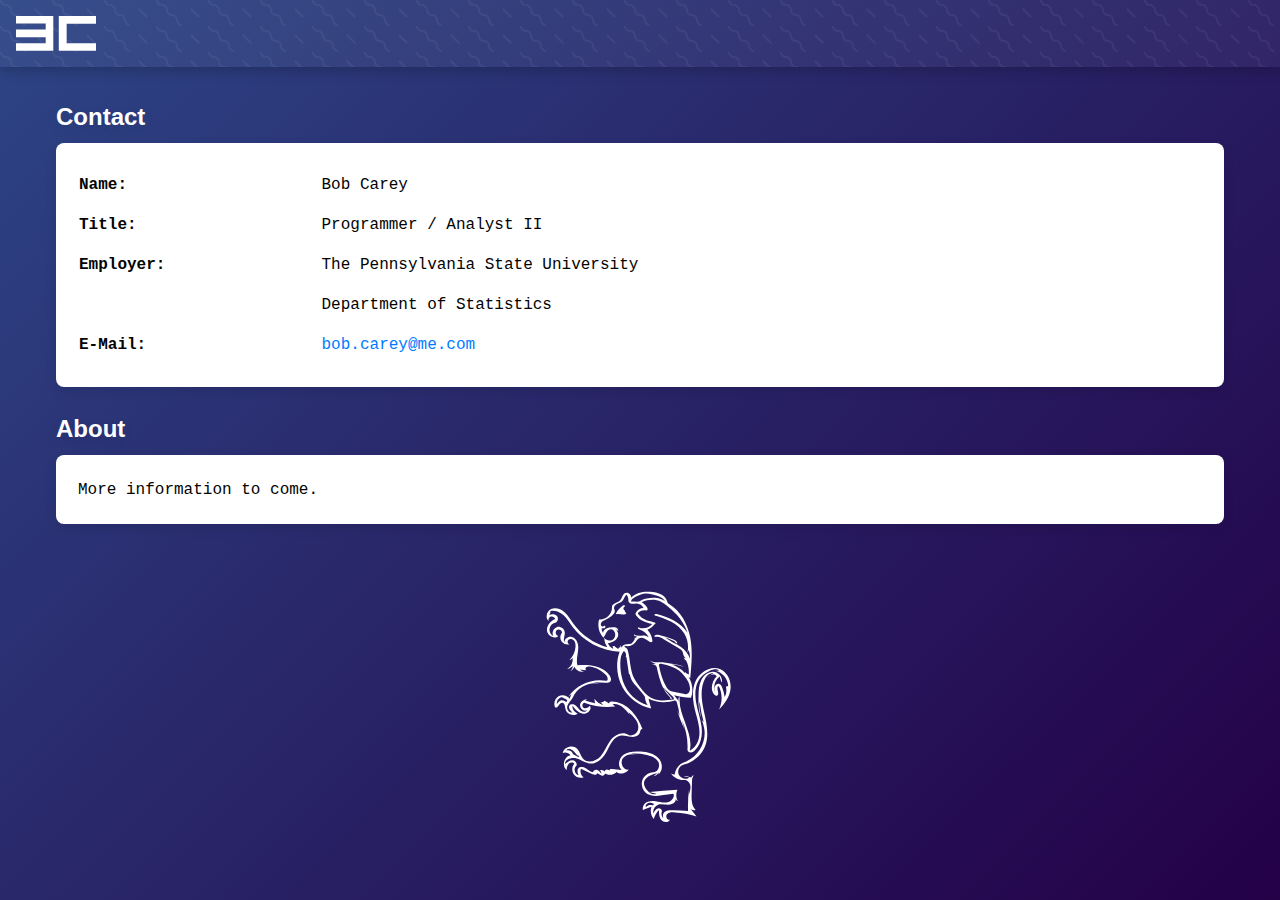
==== index.html @ bd851bdd "Crest placeholder" ====
<!DOCTYPE html>
<html lang="en">

<head>
    <meta charset="UTF-8">
    <meta name="viewport" content="width=device-width, initial-scale=1.0">
    <meta http-equiv="X-UA-Compatible" content="ie=edge">
    <title>Bob Carey</title>

    <link rel="apple-touch-icon" sizes="180x180" href="/apple-touch-icon.png">
    <link rel="icon" type="image/png" sizes="32x32" href="/favicon-32x32.png">
    <link rel="icon" type="image/png" sizes="16x16" href="/favicon-16x16.png">
    <link rel="manifest" href="/site.webmanifest">
    <link rel="mask-icon" href="/safari-pinned-tab.svg" color="#240047">
    <meta name="msapplication-TileColor" content="#240047">
    <meta name="theme-color" content="#ffffff">

    <meta property="og:image" content="/og-image.jpg">
    <meta property="og:image:width" content="279">
    <meta property="og:image:height" content="279">
    <meta property="og:title" content="Bob Carey | Personal Site">
    <meta property="og:description" content="Programmer / Analyst at The Pennsylvania State University, University Park, PA">
    <meta property="og:url" content="https://bobcarey.me">

    <link rel="stylesheet" href="reboot.css">
    <link rel="stylesheet" href="style.css">
</head>
<style>

</style>
<body>
    <header>
        <nav class="navbar-top" role="navigation">
            <svg id="logo" class="personal-mark" xmlns="http://www.w3.org/2000/svg" xmlns:xlink="http://www.w3.org/1999/xlink" viewBox="0 0 220.3 96">
                <title>Bob Carey | Home</title>
                <path fill="#fff" d="M102.7,96H0V75.1h81.8V58.6H0V37.4h81.8V20.9H0V0h102.7V96z" />
                <path fill="#fff" d="M117.8,0.1h102.5V21h-80.8v54h80.8v20.9H117.8V0.1z" />
                <a xlink:href="https://bobcarey.me" target="_blank" tabindex="0">
                    <path fill="transparent" d="M0 0h220v96H0z"></path>
                </a>
            </svg>
        </nav>
    </header>
    <div class="container">
        <main class="content">
            <h2 class="font-white text-shadow">Contact</h2>
            <div class="card">
                <div class="card-body">
                    <table class="monospaced w-100">
                        <tbody>
                            <tr>
                                <th scope="row" align="right">Name:</th>
                                <td>Bob Carey</td>
                            </tr>
                            <tr>
                                <th scope="row" align="right">Title:</th>
                                <td>
                                    Programmer / Analyst II
                                </td>
                            </tr>
                            <tr>
                                <th scope="row" align="right">Employer:</th>
                                <td>
                                    The Pennsylvania State University
                                </td>
                            </tr>
                            <tr>
                                <td>&nbsp;</td>
                                <td>Department of Statistics</td>
                            </tr>
                            <tr>
                                <th scope="row" align="right">E-Mail:</th>
                                <td>
                                    <a href="mailto:bob.carey@me.com">bob.carey@me.com</a>
                                </td>
                            </tr>
                        </tbody>
                    </table>
                </div>
            </div>
            <br />
            <h2 class="font-white text-shadow">About</h2>
            <div class="card">
                <div class="card-body">
                    <span class="monospaced">More information to come.</span>
                </div>
            </div>
        </main>
        <div class="crest" style="max-width: 250px; margin-top: 3rem; margin-left: auto; margin-right: auto;">
            <?xml version="1.0" encoding="utf-8"?>
            <!-- Generator: Adobe Illustrator 22.1.0, SVG Export Plug-In . SVG Version: 6.00 Build 0)  -->
            <svg version="1.1" id="Contours" xmlns="http://www.w3.org/2000/svg" xmlns:xlink="http://www.w3.org/1999/xlink" x="0px" y="0px"
                viewBox="0 0 950.9 950.9" style="enable-background:new 0 0 950.9 950.9;" xml:space="preserve">
                <path fill="#ffffff" d="M414,143.2c1.1,1.1,2.5,2,3.3,3.3c1.5,2.6,0.9,7.1,3.8,7.4c1.7,0.2,2.5,2.6,1.8,4.2c-0.8,1.6-2.5,2.4-4.2,2.9
                	c-10.3,3.1-21.5-2.9-31.9-0.4c-1.2,0.3-2.4-1-2.5-2.3s0.6-2.5,1.2-3.6c6-9.8,14-18.3,22.8-25.6c1.3-1.1,2.7-2.2,4.4-2.7
                	c1.7-0.5,3.7-0.2,4.8,1.1c1.1,1.3,0.8,3.8-0.8,4.4C412.4,133.5,410.9,139.8,414,143.2z" />
                <path fill="#ffffff" d="M640.6,775.6c10.2-0.6,20.6,1.7,29.6,6.5c2.2-3.9,5.5-7.3,9.4-9.5c-2,5.1-3.9,10.1-5.9,15.2c-0.6,18.6-1.3,37.2-1.9,55.7
                	c-0.7,21.8-0.4,46.3,15.2,61.4c-6.7,2.5-14.7,0.8-19.8-4.2c7.8,9.7,15.6,19.5,23.3,29.2c-25.9-10.2-54.1-12.9-81.9-15.5
                	c-10.8-1-23.4-1.4-30.6,6.8s1.7,25.4,11.1,19.9c-4,12.7-24,12.5-32.6,2.4s-9-24.6-8.9-37.9c-9.5,9.4-16.3,21.4-19.5,34.3
                	c-11.3-12.3-14.9-31.1-8.8-46.6c-11,3.9-21.9,7.7-32.9,11.6c-1.5-7.9,0.8-16.4,6.1-22.4c9.9-11.5,27.3-12.5,42.3-10.2s30.2,7,45,3.8
                	s28.5-18.6,22.9-32.7c-14.8,2-29.6,4-44.5,6c-16.8,2.3-34.7,4.4-50.2-2.8c-18.3-8.5-29.2-30.5-24.8-50.2s23.5-35.1,43.7-35.1
                	c17.4,0,26.2-24.1,18-39.4c-8.3-15.3-26.2-22.4-43.1-26.3c-19.8-4.5-40.2-6.2-60.5-5c7.8,1.7,15.7,3.4,23.5,5.1
                	c-19.5-6-43.9-2.9-55.2,14.1s3.1,46.3,22.9,41.7c-9,15.1-32,19.6-46,8.9c-11.8,13.1-34.4,14.4-47.7,2.8c7.5,0.8,0.4,13.5-6.9,11.7
                	s-12.6-9.1-20.1-9.7c1.3,7.1-10.3,7.4-16.8,4.3c-14.7-7.1-29.5-14.2-44.2-21.4c-4.4,11.5,0.1,25.7,10.4,32.5
                	c-13.3,5.1-29.7,0-37.9-11.6c-8.1-11.7-7.2-28.9,2.2-39.5c-4.4-7.2-16.2-5.7-21.8,0.7s-6.6,15.4-7.3,23.8
                	c-19.5-15.4-9.8-53.1,14.6-57.2c-6.2-9.2-19.4-13.1-29.6-8.5c5-22.7,38.7-32.4,55-15.8c11,11.2,12.9,29.3,24.4,40.1
                	c17.8,16.9,48.6,6.6,64.9-11.9s24.1-42.9,39.1-62.3c15-19.4,43.3-33.3,64-20c12.2,7.9,30.2,0.7,36.7-12.4c6.5-13,3.5-29.2-4.1-41.6
                	s-19-22-30.2-31.2c1.7,3.7,3.5,7.3,5.2,11c-16.1-22-38.4-46.7-65.2-41.3c3.2,2.8,6.5,5.7,9.7,8.5c-38.5,4.7-78.2,0-114.6-13.4
                	c-8.9-3.3-13.9,13.3-5.9,18.3c8,5,18.9-0.3,24.6-7.8c9.1,14.4-9.7,33.2-26.6,30.8s-29.1-16.7-39.7-30.1
                	c-1.5,12.6,7.5,25.5,19.7,28.6c-15.3,12.6-42.7,2.8-46.5-16.6c-1.9-9.8-2.5-24.4-12.4-24.1c-11.8,0.4-18,24.8-27.1,17.2
                	c-6.7-14.4-0.6-33.4,13.2-41.4c13.8-7.9,33.3-3.6,42.4,9.4c2.2-6,4.4-12,6.6-18c-3.9,3.5-7.8,7.1-11.8,10.6
                	c30.4-45.9,89.3-71,143.5-61.2c8.1,1.5,7.4-12.4,2.1-18.7c-16-18.8-38.9-31.5-63.3-35.3c-4.9-0.7-10.4-1-14.3,2.2
                	c-3.8,3.1-3.7,10.8,1.1,12c-8.2-1.2-16.5-2.3-24.7-3.5c4.6,4.1,10,7.2,15.9,8.9c-14.8,2.6-30.9-5.7-37.4-19.3
                	c-2.7,7.7-8.7,14.1-16.2,17.3c6.3-4.6,10.3-12.4,10.4-20.2c-6.1,5.8-13.7,10.1-21.9,12.1c15.5-7.6,24.3-26.7,20.2-43.5
                	c-1.5,4.7-6,8.3-10.9,8.7c13.8-13.3,22.1-32.1,22.9-51.2c0.3-7.8-0.8-16.2-5.8-22.2s-14.8-8.5-20.9-3.5c-6,5-3.3,17.3,4.5,17.6
                	c-11.3,3.5-24.7-1.4-31.2-11.3s-5.6-24.1,2.1-33.1c-0.2-9.4-13.6-15.2-20.6-9s-2.8,20.2,6.5,21.5c-13.8,13.9-40.8,0.2-43.1-19.3
                	c-2.3-19.5,13.2-37.3,31.2-45.1c-1.8-6.7-9.5-11.1-16.2-9.1c-6.6,1.9-10.8,9.8-8.7,16.4c-14.4-11.5-7.2-37.5,9.6-44.9
                	s37-0.2,50.8,11.9s23,28.5,33.8,43.4c31.3,43.2,77.6,75.3,129.1,89.4c-7.9-10-12-22.9-11.5-35.6c7,11.5,25.2,13.9,35,4.6
                	c9.7-9.3,8.1-27.7-3.1-35.1c-6.8-5.6-17.4-0.2-22.3,7.2c-4.9,7.3-7.1,16.5-13.4,22.7c-16.9-17.9-23.3-45.2-16.1-68.8
                	c25.7,2.7,50.8-21.6,48.9-47.4c-1-14.5,21.5-15.9,31.6-26.3c7.2-7.4,7.9-20,16.3-26.2c10.5-7.7,28,4.2,24.8,16.8
                	c19.9-21.6,52.9-25.2,82.1-21.6c20.9,2.5,44.1,10.1,52.7,29.3c2.6,5.9,4.1,13,9.6,16.2c44.6,26.5,71.1,76.7,80.7,127.7
                	s4.8,103.5-0.1,155.2c-2.3-2-4.6-3.9-6.9-5.9c15.7,22.9,19.5,53.4,10,79.4c-21.7-0.7-43.4-3.8-64.5-9.1c6.4,8.1,12.9,16.1,19.3,24.2
                	c-4.9-4.7-3.9-14,2-17.4c-7.1,69.9,54.4,136.1,38.3,204.5c13.4-7.9,24.3-20.2,30.4-34.6c14.2-33.2,2.7-71.1-6.7-106
                	c-10.6-39.2-18.3-81.7-3.7-119.6s59.2-66.7,96.5-50.6c27.8,12.1,42.1,45.4,38.6,75.5s-21.7,56.7-43.6,77.6
                	c13.3-27.5,12.9-61.2-1-88.4c-14.2,1.5,6.5,32.9-7.3,36.5c-3.8,1-7.5-1.6-10.1-4.5c-17.1-19.1-8.3-50.7,9.3-69.3
                	c-3.1-6.4-11.8-8.2-18.5-5.8c-6.7,2.4-11.7,7.9-16.4,13.2c5.4-8.2,13.6-14.7,22.8-18.1c-12.3-5-25.1,6.4-31.5,18
                	c-20.4,37.2-14.2,83-5.2,124.5s20,85.1,7.7,125.7c-11.6,38.1-44.6,68.9-83.5,77.8c-15.9,3.6-26.2,23.1-19.8,38.2
                	c6.3,15.1,27.9,21.2,41,11.5C655.9,779.8,648.3,777.7,640.6,775.6 M619.5,871.4c-3.9-1.3-7.1-4.7-8.2-8.6
                	c2.8,13.2-13.5,22.6-27,22.5s-27.4-4.9-40.1-0.2c-12.8,4.7-20.8,19.8-17.6,33c3.7-7.5,8.1-15.7,16-18.5c7.9-2.9,18.9,4.3,15.9,12.1
                	c-3.9,10.3,1.2,23.3,11.1,28.1c-10.2-4.5-8.6-21,0.3-27.6c8.9-6.7,21-6.4,32.1-5.9c18.7,0.9,37.5,1.9,56.2,2.8
                	c-1.1-28.1,0.3-56.3,4.1-84.2c-0.3,7-0.5,14-0.8,21c3.7-10.9,7.4-22.3,5.5-33.6s-11.6-22.2-23-21.3c-19.6,1.7-39.8-8.3-50.5-24.8
                	c4.4,1.8,8.7,3.6,13.1,5.4c3.2-16,10.1-32.1,23.6-41.3c6.9-4.7,15.1-7.3,22.8-10.6c46.7-20.3,75.8-74.7,66.7-124.8
                	c-3.6-20-12.5-38.6-17.2-58.4c-5-21.1-5-43-4.5-64.6c0.4-20.1,1.3-40.9,9.8-59.2s26.4-33.6,46.5-33s38.5,22.4,31.1,41.1
                	c-2.4-7.7-4.8-15.3-7.1-23c-19.1,13.9-26.2,41.9-16.3,63.3c-2.3-7.6-4.6-15.7-2.5-23.4c2.1-7.7,10.3-14.3,17.8-11.6
                	c5.3,1.9,8.2,7.5,10.3,12.7c4.8,11.8,8.1,24.3,9.8,36.9c6.7-11.8,8.4-26.3,4.7-39.4c2.9-0.8,5.9-1.7,8.8-2.5
                	c-0.7-27.3-21.8-52.8-48.5-58.6c4.5,0,8.9,0,13.4,0c-7.7-9.1-22.4-5.5-33.1-0.2c-13.5,6.7-26.5,15-36.3,26.5
                	c-20.9,24.8-23.2,60.5-17.8,92.5s17.2,62.7,21.1,94.9s-1.9,68.1-25.9,89.9c-4.5,4-9.9,7.6-15.9,7.7c-6,0.1-12.4-4.7-12-10.8
                	c2.4-38.7-5.1-77.9-21.7-113c3.6,11.7,7.2,23.5,10.8,35.2c-11.8-23.2-21.2-47.7-27.9-72.9c3,7.4,5.9,14.8,8.9,22.3
                	c-1.8-17.2-5.3-34.2-10.2-50.8c-1.2-4.1-4.2-9.1-8.3-7.8c-32.4,10.6-68.9,8.2-99.6-6.7c3.3,12.5,6.7,25,10,37.4
                	c-45.6-9.9-86.3-40.2-109-81c-22.6-40.8-26.8-91.4-11.1-135.3c-69.8-3.5-137.3-39.3-179.2-95.1c-11-14.7-20.5-30.7-33.9-43.2
                	c-13.4-12.5-32.2-21.1-50-16.7c0.5,5.4-1.2,10.9-4.5,15.2c9.6-4.7,22.5-4,29.5,4.2c6.9,8.1,3.5,23.5-7,25.7
                	c-10.8,2.2-19.7,11.7-21.2,22.6c-1.5,10.9,4.4,22.5,14.2,27.6c-6.8-12-0.1-29.4,13-33.7s28.9,5.5,30.6,19.2
                	c1.8,13.4-7.9,28.2-0.8,39.7c-2.6-13.2,12.7-25,25.8-22.3c13.2,2.7,22.4,15.4,25.1,28.6c2.8,13.2,0.4,26.8-1.7,40.1
                	s-3.9,27.1-0.2,40c44.8-4.5,97.2,1.5,122.4,38.8c4.8,7.1,8,17.7,1.8,23.6c-4.1,4-10.6,4-16.3,3.8c-16-0.7-31.9-1.3-47.9-2
                	c8.1,2.1,16.3,4.3,24.4,6.4c-39.5-9.2-84,12.6-101,49.5c-5.6,12.1-17.2,20.8-21.6,33.4c-4.4,12.6,6.9,30.9,18.7,24.7
                	c-7.6-6.1-16-15.6-11.4-24.1c4.4-8.1,16.9-6.8,24.1-1.1c7.2,5.7,11.7,14.3,19,19.8s20,6.1,23.8-2.2c-12.8,7.3-29.5-9.2-25.4-23.4
                	c4.1-14.1,21.6-21,35.9-17.5c-5.7-2.2-12.7-0.5-16.8,4c12.4,3.6,24.7,7.2,37.1,10.7c-0.8-5.7-1.5-11.3-2.3-17
                	c8.1,11.4,20.1,20,33.4,24.1c-4.3-5.9-10.3-10.4-17.2-12.8c6.9,4.4,17.1,2.8,22.2-3.6c5.9,3.4,11.8,6.8,17.6,10.3
                	c-1.6-4.8,5.4-7.7,10.5-7.6c28.8,0.4,56,15.6,75.8,36.6c19.8,21,31,42.5,41.4,69.4c-1.2-1-2.6-2.6-6,0.4s-3.4,8.1-4.9,12.4
                	c-4.4,12.9-20.9,17-34.5,15.4c-13.5-1.6-27-6.7-40.4-4.2c-24.7,4.7-36.7,31.9-48,54.4c-13,25.9-35,52.5-64,51.4
                	c-19-0.7-35.2-13.4-53.4-18.9s-43.9,2-44.4,21c8.3-7.4,17.9-15.2,29-14.7s20.7,15.2,12.8,23c-10.4,10.3-4.2,31.4,10.1,34.5
                	c-3.6-8.5-7-19-1.4-26.3c6.4-8.4,19.8-6.1,28.8-0.6s17.1,13.7,27.5,15.1c0.2-7,9.2-10.8,15.8-8.5c6.6,2.3,11,8.3,15.1,13.9
                	c1.2-4.7-1.4-10.1-5.8-12.1c6.5-4,16.1-1.5,19.8,5.2c-1.8-4.4,3.2-9.1,8-8.9c4.7,0.1,8.8,3.3,12.4,6.3c-2.9,0-3.6-4.6-1.4-6.5
                	s5.4-1.8,8.3-1.5c12.2,1.1,24.5,2.1,36.7,3.2c-17.4-14.1-11-44.4,7-57.6c18-13.3,42.2-13.8,64.5-12.1c24.9,1.9,51.5,7,68.7,25.1
                	s17.9,52.9-4.3,64.5c3.7-1.8,5.5-6.7,3.9-10.5c-3.4,7.4-10.3,13-18.3,14.7c4.3-3.9,8.7-7.9,13-11.8c-22.5,5-50.3,16.4-49.7,39.4
                	c0.3,9.5,5.8,17.9,11.8,25.2c8.9,10.6,23.6,20.5,35.7,13.8c-8.7-2.2-17.4-4.5-26.1-6.7c35.2-2.8,70.4-5.5,105.7-8.3
                	C611.4,841.9,612,858.5,619.5,871.4 M539.2,362.5c-1.9-8.8-13-11.5-22-12.4c6.1-0.2,12.2-0.4,18.2-0.5c-8.7-3.6-16.8-8.4-24-14.4
                	c11.1,6.7,24.4,9.6,37.3,8c6.1-0.7,12.2,0.2,18.2,1.1c12,1.8,24,3.6,36.1,5.4c13.7,2.1,27.9,4.3,39.5,11.9
                	c-14.9-5-30.4-8.1-46.1-9.3c19.2,6.4,36.8,17.7,50.7,32.4c-0.3-1.7-0.4-3.5-0.3-5.2c3.2,5.1,8.3,8.9,14.1,10.5
                	c1.6-17.8-1.7-36-9.4-52.1c-4.7-3.4-8.5-8.1-10.7-13.4c1.6,2.9,5.4,4.3,8.5,3.2c-5.5-4.9-9.2-11.7-10.2-19
                	c-1.2-8.9-9.7-14.6-17.4-19.2c-19.3-11.6-38.7-23.3-58-34.9c-7.4-4.5-15.7-9.1-24.3-7.9c-4,0.5-10.2,0.3-9.4-3.6
                	c6.6-5.7,16.6-4.2,25.1-2c16.1,4.1,31.9,9.5,47.3,15.9c7.2,3,15.4,8.1,15.2,15.9c-4.5-2.1-8.5-5.5-11.4-9.6
                	c-11.4-5-22.8-10.1-34.2-15.2c16.4,16.7,40.4,23.4,59.4,37c15.2,10.8,27.1,26.1,33.9,43.5c0.6-11.5-1.3-23.1-5.6-33.8
                	c0.8,3.9-0.6,8.1-3.5,10.9c5-24.2,0.5-50.4-12.4-71.5c-11.7-19.1-29.7-33.8-49.3-44.5C574.8,179,553.4,172,532,165.6
                	c-2.1-0.6-1.8-4.1,0-5.2c1.9-1.2,4.3-0.7,6.4-0.3c45.7,10.2,90.6,32.6,117.9,70.7c-9-25.1-23-48.5-40.9-68.3
                	c-11.7-12.9-24.9-24.3-38.5-35.1c-6.8-5.4-13.8-10.7-21.7-14.5c-22.7-10.9-50-7.9-73.2,1.9c8.1,4.5,15,11.1,19.9,19
                	c1.4,2.3,2.7,4.8,2.4,7.5c-0.3,2.7-2.7,5.3-5.3,4.8c-10.4-2-21.7,1.2-29.4,8.4c-0.9,0.8-1.8,1.8-1.9,3.1s0.7,2.4,1.5,3.4
                	c8.4,10.8,20,18.9,33,23c11.1,3.5,23.2,4.3,33.2,10.3c-8.2,11.1-19.3,20.1-31.9,25.8c11.2,11.7,18.2,27.3,19.5,43.4
                	c-1.4,3-5.4,4-8.5,3.2c-3.2-0.8-5.8-3-8.4-5.1c-10.1-8.3-24.3-15.7-35.5-8.9c-6.3,3.8-9.6,11.1-14.3,16.8
                	c-9.3,11.2-25.7,15.9-39.5,11.4c-2.6,5.9,9.3,7.7,11.2,13.8c11.2,36.3,8.4,76.7,25.6,110.6c5.1,10,11.9,19.1,18.7,28.1
                	c14.2,18.8,29.8,37.9,51.3,47.4c24.8,11,53.3,7.7,80.2,4.1c1.6-4.9-2.5-9.6-6.2-13.1c-11.3-10.8-22.6-21.6-33.9-32.3
                	c0.5,2.7,2.4,4.9,4.2,6.9c10.1,11.8,20.3,23.6,30.4,35.3c-2.3,0.3-4.6,0.6-6.9,0.9c0.8-3.9-2.4-7.3-5.2-10.1
                	C557.8,443.6,547.9,401.9,539.2,362.5 M389.8,227.2c5.8,9.5,2,22.5-6.1,30.2c-8.1,7.7-19.2,11-30.1,13.3c3.4,9.2,10.6,17,19.4,21.3
                	c0.6-2.4-0.2-5.1-2-6.8c0.2-2.2,2.8-3.6,5-3.3c2.2,0.3,4.1,1.7,5.9,3c4.4,3.3,8.8,6.7,13.2,10c-0.8-1.7-1.6-3.5-2.4-5.2
                	c2.5-2.3,5.7-3.9,9-4.7c-1.5-1.9-1.4-5,0.2-6.8c1.7,3.7,3.3,7.4,5,11.1c-1.2-4.2,1.5-8.8,5.2-11.1c3.7-2.4,8.2-3,12.6-3.5
                	c5.8-0.7,11.7-1.3,17.5-1.7c6.6-5.6,11.8-12.8,15-20.8c-2,0.1-4-0.4-5.7-1.5c4.8,0.1,9.6-1.5,13.4-4.5c-4.2-1.6-8.4-3.2-12.6-4.8
                	c0.3-1.4,0.6-2.8,0.8-4.2c4.8,5,12.6,5.9,19.5,5.3c7-0.6,14-2.2,20.8-0.9c5.5,1,10.5,3.8,15.3,6.6c-6.5-14.5-19.7-25.7-35-29.9
                	c-2.2-0.6-4.7-1.2-5.9-3.2c-1.2-2,0.6-5.3,2.7-4.4c17.4,7.5,39.5,2,51.4-12.8c-23.3-5.6-48.3-13.8-61.7-33.7
                	c-0.9-1.4-1.8-2.8-1.9-4.5s0.6-3.4,1.4-4.9c5.7-10.4,17.2-17.5,29.1-17.7c-4.5-9.8-14.7-16.7-25.5-17.1c-6.5-0.3-13,1.6-19.4,0.9
                	c-6.5-0.7-13.4-5.6-12.8-12.1c0.7-8.3-2-16.8-7.3-23.1c-7.7,7.4-9.5,19.5-17.5,26.6c-5.7,5.1-13.7,6.7-20.3,10.5
                	c-6.6,3.9-12.1,12.4-8.2,18.9c2.7,4.5,2,10.5-0.6,15.1s-6.8,8.1-11,11.2c-7.4,5.4-15.2,10.2-23.5,14.2c-4.2,2.1-8.7,4-12,7.3
                	s-5.4,8.4-3.7,12.8c1.7,4.4,8.1,6.7,11.4,3.3c2-2,5.7,0.6,5.4,3.4c-0.3,2.8-3,4.7-5.7,5.3s-5.5,0.3-8.3,0.8
                	c-0.2,5.6,1.6,11.3,4.9,15.8c0.7-7.2,6.4-13.2,13-16.2c6.6-3.1,14-3.8,21.2-4.4c5.5-0.5,11.3-1,16.3,1.3c5,2.2,8.9,8.1,6.9,13.3
                	c-1.8-2.3-3.6-4.5-5.3-6.8C385.4,221,388,224.3,389.8,227.2 M640.6,463.4c5,1,10.3,2,15,0c6.4-2.8,9.4-10.3,9.9-17.2
                	c1.5-18.7-9.7-36-21.6-50.6c-6.1-7.5-12.6-14.7-20.2-20.7c-18.1-14.1-41.2-19.9-63.6-25.3c-2.7-0.6-5.5-1.3-8.2-0.6
                	c-2.7,0.7-5.1,3.3-4.5,6.1c6,29.2,13.5,58.8,29.5,84c2.6,4.1,5.6,8.2,9.6,11c4.7,3.2,10.4,4.4,16,5.5
                	C615.1,458.2,627.9,460.8,640.6,463.4 M420.5,324.7c4.3-8.1,1.3-19.3-6.4-24.2c-5,5.9-8.6,12.9-10.6,20.3c-1.5,5.5-2.1,11.3-2.5,17
                	c-1.4,22.4,0.8,45,6.4,66.7c1.1,4.3,2.4,8.6,3.9,12.8c14.7,42.4,50.7,76.8,93.6,89.7c-6.2-8.6-9.8-19.1-10.4-29.7
                	c-0.2-4.2-3.1-7.6-5.8-10.8c-9.3-10.8-18.6-21.7-27.9-32.5c-9.2-10.8-18.8-22.2-22.1-36c-1-4.1-1.8-9-5.5-11
                	c-3.2-21.4-6.4-42.9-9.6-64.3C423.2,323.8,421.8,324.7,420.5,324.7 M465.4,112.9c2,0,3.9,0,5.8-0.5c2.3-0.7,4.2-2.2,6.2-3.5
                	c7.2-4.6,15.8-6.7,24.2-8.3c10.1-2,20.3-3.5,30.5-3c13.5,0.7,26.8,5.2,38,12.8c-10.4-16.5-31.6-21.8-50.7-25.7
                	c-7.1-1.5-14.3-2.9-21.6-2.8c-13.1,0.3-25.4,5.8-37.1,11.6c-8.5,4.2-17.8,9.8-19.7,19.1C449.1,112.7,457.3,112.8,465.4,112.9
                	 M196,493.7c2.2-0.8,2.9-3.8,2-5.9s-3-3.5-5.2-4.5c-2.1-0.9-4.5-1.5-6.5-2.7c-2.3-1.3-4.2-3.3-6.8-3.9c-2-0.5-4.1,0.1-6,0.9
                	c-9,3.7-15.2,13.5-14.5,23.3c1.8,0.8,3.3-1.6,4.2-3.4c2.2-4.5,6.4-7.9,11.2-9.2c4.8-1.3,10.2-0.3,14.3,2.6
                	C190.9,492.5,193.4,494.7,196,493.7 M242.1,704.4c0.4-1.2,0.9-2.4,0.7-3.7s-1.2-2.5-2.5-2.5c-1.8,0.1-3.4-1.3-4.7-2.6
                	c-5.4-5.4-9.5-12.1-15.4-17s-14.5-7.8-21.2-4c-1.9,1.1-3.6,3.6-2.2,5.3c2.3-2.4,6.2-1.8,9.4-0.8c3.4,1,6.8,2.1,9.5,4.3
                	s4.6,7.8,4.1,9.1 M703.7,502.1c-0.3-2.8-0.6-5.7-2.1-8c-0.9,9.7-0.7,19.5,0.8,29.2c0.4,2.6,0.9,5.2,1.4,7.8c1.1,6,2.2,11.9,3.3,17.9
                	c0.4,2.3,0.9,4.6,1.5,6.9c1.5,5.4,4,10.5,7.3,14.9c1.2-2.2,0.5-5-0.2-7.4C709.9,543.3,705.9,522.8,703.7,502.1 M529.6,883.3
                	c-6.6-4.3-14.9-7.1-22.3-4.4c-4.7,1.7-8.6,5.7-10.2,10.5c-0.3,1-0.6,2.1-0.1,3s1.9,1.4,2.6,0.7c5.5-6,14.8-8.3,22.4-5.5
                	C524.9,888.7,526.5,883,529.6,883.3 M338.4,211.5 M338.1,212.1" />
            </svg>

        </div>
    </div>


</body>

</html>
---- reboot.css ----
/*!
 * Bootstrap Reboot v4.1.2 (https://getbootstrap.com/)
 * Copyright 2011-2018 The Bootstrap Authors
 * Copyright 2011-2018 Twitter, Inc.
 * Licensed under MIT (https://github.com/twbs/bootstrap/blob/master/LICENSE)
 * Forked from Normalize.css, licensed MIT (https://github.com/necolas/normalize.css/blob/master/LICENSE.md)
 */
*,
*::before,
*::after {
  box-sizing: border-box;
}

html {
  font-family: sans-serif;
  line-height: 1.15;
  -webkit-text-size-adjust: 100%;
  -ms-text-size-adjust: 100%;
  -ms-overflow-style: scrollbar;
  -webkit-tap-highlight-color: rgba(0, 0, 0, 0);
}

@-ms-viewport {
  width: device-width;
}

article, aside, figcaption, figure, footer, header, hgroup, main, nav, section {
  display: block;
}

body {
  margin: 0;
  font-family: -apple-system, BlinkMacSystemFont, "Segoe UI", Roboto, "Helvetica Neue", Arial, sans-serif, "Apple Color Emoji", "Segoe UI Emoji", "Segoe UI Symbol";
  font-size: 1rem;
  font-weight: 400;
  line-height: 1.5;
  color: #212529;
  text-align: left;
  background-color: #fff;
}

[tabindex="-1"]:focus {
  outline: 0 !important;
}

hr {
  box-sizing: content-box;
  height: 0;
  overflow: visible;
}

h1, h2, h3, h4, h5, h6 {
  margin-top: 0;
  margin-bottom: 0.5rem;
}

p {
  margin-top: 0;
  margin-bottom: 1rem;
}

abbr[title],
abbr[data-original-title] {
  text-decoration: underline;
  -webkit-text-decoration: underline dotted;
  text-decoration: underline dotted;
  cursor: help;
  border-bottom: 0;
}

address {
  margin-bottom: 1rem;
  font-style: normal;
  line-height: inherit;
}

ol,
ul,
dl {
  margin-top: 0;
  margin-bottom: 1rem;
}

ol ol,
ul ul,
ol ul,
ul ol {
  margin-bottom: 0;
}

dt {
  font-weight: 700;
}

dd {
  margin-bottom: .5rem;
  margin-left: 0;
}

blockquote {
  margin: 0 0 1rem;
}

dfn {
  font-style: italic;
}

b,
strong {
  font-weight: bolder;
}

small {
  font-size: 80%;
}

sub,
sup {
  position: relative;
  font-size: 75%;
  line-height: 0;
  vertical-align: baseline;
}

sub {
  bottom: -.25em;
}

sup {
  top: -.5em;
}

a {
  color: #007bff;
  text-decoration: none;
  background-color: transparent;
  -webkit-text-decoration-skip: objects;
}

a:hover {
  color: #0056b3;
  text-decoration: underline;
}

a:not([href]):not([tabindex]) {
  color: inherit;
  text-decoration: none;
}

a:not([href]):not([tabindex]):hover, a:not([href]):not([tabindex]):focus {
  color: inherit;
  text-decoration: none;
}

a:not([href]):not([tabindex]):focus {
  outline: 0;
}

pre,
code,
kbd,
samp {
  font-family: SFMono-Regular, Menlo, Monaco, Consolas, "Liberation Mono", "Courier New", monospace;
  font-size: 1em;
}

pre {
  margin-top: 0;
  margin-bottom: 1rem;
  overflow: auto;
  -ms-overflow-style: scrollbar;
}

figure {
  margin: 0 0 1rem;
}

img {
  vertical-align: middle;
  border-style: none;
}

svg:not(:root) {
  overflow: hidden;
  vertical-align: middle;
}

table {
  border-collapse: collapse;
}

caption {
  padding-top: 0.75rem;
  padding-bottom: 0.75rem;
  color: #6c757d;
  text-align: left;
  caption-side: bottom;
}

th {
  text-align: inherit;
}

label {
  display: inline-block;
  margin-bottom: 0.5rem;
}

button {
  border-radius: 0;
}

button:focus {
  outline: 1px dotted;
  outline: 5px auto -webkit-focus-ring-color;
}

input,
button,
select,
optgroup,
textarea {
  margin: 0;
  font-family: inherit;
  font-size: inherit;
  line-height: inherit;
}

button,
input {
  overflow: visible;
}

button,
select {
  text-transform: none;
}

button,
html [type="button"],
[type="reset"],
[type="submit"] {
  -webkit-appearance: button;
}

button::-moz-focus-inner,
[type="button"]::-moz-focus-inner,
[type="reset"]::-moz-focus-inner,
[type="submit"]::-moz-focus-inner {
  padding: 0;
  border-style: none;
}

input[type="radio"],
input[type="checkbox"] {
  box-sizing: border-box;
  padding: 0;
}

input[type="date"],
input[type="time"],
input[type="datetime-local"],
input[type="month"] {
  -webkit-appearance: listbox;
}

textarea {
  overflow: auto;
  resize: vertical;
}

fieldset {
  min-width: 0;
  padding: 0;
  margin: 0;
  border: 0;
}

legend {
  display: block;
  width: 100%;
  max-width: 100%;
  padding: 0;
  margin-bottom: .5rem;
  font-size: 1.5rem;
  line-height: inherit;
  color: inherit;
  white-space: normal;
}

progress {
  vertical-align: baseline;
}

[type="number"]::-webkit-inner-spin-button,
[type="number"]::-webkit-outer-spin-button {
  height: auto;
}

[type="search"] {
  outline-offset: -2px;
  -webkit-appearance: none;
}

[type="search"]::-webkit-search-cancel-button,
[type="search"]::-webkit-search-decoration {
  -webkit-appearance: none;
}

::-webkit-file-upload-button {
  font: inherit;
  -webkit-appearance: button;
}

output {
  display: inline-block;
}

summary {
  display: list-item;
  cursor: pointer;
}

template {
  display: none;
}

[hidden] {
  display: none !important;
}
/*# sourceMappingURL=bootstrap-reboot.css.map */
---- style.css ----
html {
    font-family: 'Open Sans', -apple-system, system-ui, BlinkMacSystemFont, 'Segoe UI', Roboto, 'Helvetica Neue', Arial, sans-serif;
    height: 100%;
}

body {
    color: #030303;
    background: linear-gradient(-45deg, #240047, #2D4586);
    background-repeat: no-repeat;
    margin: 0;
    height: 100%;
}

.container {
    max-width: 1200px;
    margin-left: auto;
    margin-right: auto;
    padding: 1rem;
}

.content {
    margin-top: 1rem;
}

.center {
    margin: auto;
}

.monospaced {
    font-family: SFMono-Regular, Menlo, Monaco, Consolas, "Liberation Mono", "Courier New", monospace;
}

.text-center {
    text-align: center;
}

.navbar-top {
  padding: 1rem;
  width: 100%;
  background-color: rgba(255,255,255,0.05);
  box-shadow: 0px 4px 12px rgba(0, 0, 0, 0.2);

  background-image: url("data:image/svg+xml,%3Csvg width='52' height='26' viewBox='0 0 52 26' xmlns='http://www.w3.org/2000/svg'%3E%3Cg fill='none' fill-rule='evenodd'%3E%3Cg fill='%23ffffff' fill-opacity='0.05'%3E%3Cpath d='M10 10c0-2.21-1.79-4-4-4-3.314 0-6-2.686-6-6h2c0 2.21 1.79 4 4 4 3.314 0 6 2.686 6 6 0 2.21 1.79 4 4 4 3.314 0 6 2.686 6 6 0 2.21 1.79 4 4 4v2c-3.314 0-6-2.686-6-6 0-2.21-1.79-4-4-4-3.314 0-6-2.686-6-6zm25.464-1.95l8.486 8.486-1.414 1.414-8.486-8.486 1.414-1.414z' /%3E%3C/g%3E%3C/g%3E%3C/svg%3E");
}

.card {
    background-color: white;
    border: none;
    word-break: break-word;
    overflow: auto;
    border-radius: 0.5rem;
    box-shadow: 0px 4px 12px rgba(0, 0, 0, 0.1);
    background-color: white;
}

.card-body {
    padding: calc(1.25rem + 2px);
}

.personal-mark {
    width: 100%;
    max-width: 80px;
    display: block;
}

.personal-mark:hover {
    cursor: pointer;
    fill-opacity: 0.8;
}

td {
    padding: .5em .75em;
}

.text-shadow {
  text-shadow: 0px 4px 12px rgba(0, 0, 0, 0.1);
}

.font-white {
  color: white;
}

.d-flex {
  display: flex;
}

.w-100 {
    width: 100%;
}
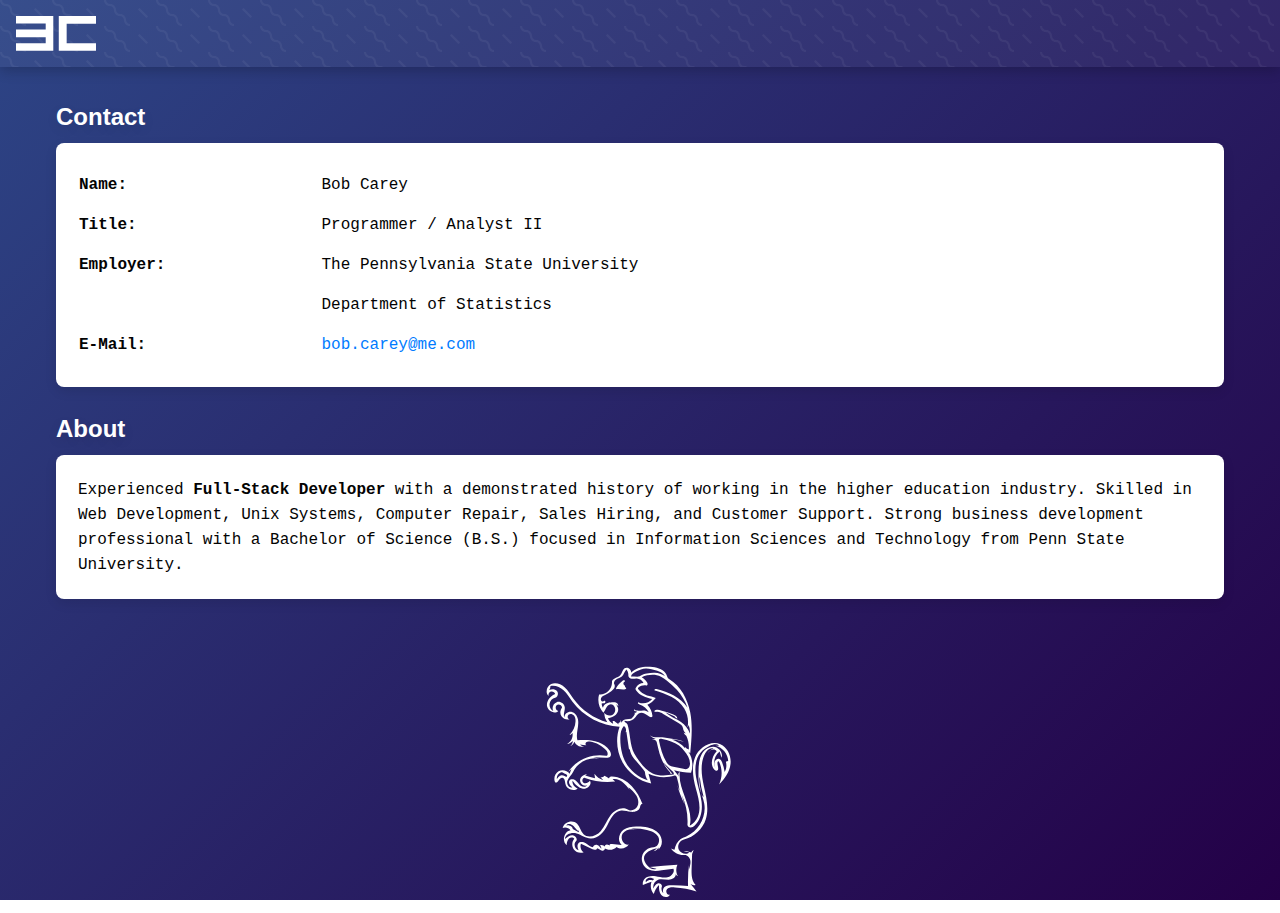
==== commit 7b3e4732: "Safari background gradient fix" ====
--- a/index.html
+++ b/index.html
@@ -5,7 +5,7 @@
     <meta charset="UTF-8">
     <meta name="viewport" content="width=device-width, initial-scale=1.0">
     <meta http-equiv="X-UA-Compatible" content="ie=edge">
-    <title>Bob Carey</title>
+    <title>Bob Carey | Homepage</title>
 
     <link rel="apple-touch-icon" sizes="180x180" href="/apple-touch-icon.png">
     <link rel="icon" type="image/png" sizes="32x32" href="/favicon-32x32.png">
@@ -82,7 +82,7 @@
             <h2 class="font-white text-shadow">About</h2>
             <div class="card">
                 <div class="card-body">
-                    <span class="monospaced">More information to come.</span>
+                    <span class="monospaced">Experienced <strong>Full-Stack Developer</strong> with a demonstrated history of working in the higher education industry. Skilled in Web Development, Unix Systems, Computer Repair, Sales Hiring, and Customer Support. Strong business development professional with a Bachelor of Science (B.S.) focused in Information Sciences and Technology from Penn State University.</span>
                 </div>
             </div>
         </main>
@@ -199,11 +199,7 @@
                 	c-6.6-4.3-14.9-7.1-22.3-4.4c-4.7,1.7-8.6,5.7-10.2,10.5c-0.3,1-0.6,2.1-0.1,3s1.9,1.4,2.6,0.7c5.5-6,14.8-8.3,22.4-5.5
                 	C524.9,888.7,526.5,883,529.6,883.3 M338.4,211.5 M338.1,212.1" />
             </svg>
-
         </div>
     </div>
-
-
 </body>
-
 </html>--- a/style.css
+++ b/style.css
@@ -4,11 +4,11 @@
 }
 
 body {
+    height: 100%;
     color: #030303;
-    background: linear-gradient(-45deg, #240047, #2D4586);
+    background: linear-gradient(-45deg, #240047, #2D4586) fixed;
     background-repeat: no-repeat;
     margin: 0;
-    height: 100%;
 }
 
 .container {
@@ -39,7 +39,6 @@
   width: 100%;
   background-color: rgba(255,255,255,0.05);
   box-shadow: 0px 4px 12px rgba(0, 0, 0, 0.2);
-
   background-image: url("data:image/svg+xml,%3Csvg width='52' height='26' viewBox='0 0 52 26' xmlns='http://www.w3.org/2000/svg'%3E%3Cg fill='none' fill-rule='evenodd'%3E%3Cg fill='%23ffffff' fill-opacity='0.05'%3E%3Cpath d='M10 10c0-2.21-1.79-4-4-4-3.314 0-6-2.686-6-6h2c0 2.21 1.79 4 4 4 3.314 0 6 2.686 6 6 0 2.21 1.79 4 4 4 3.314 0 6 2.686 6 6 0 2.21 1.79 4 4 4v2c-3.314 0-6-2.686-6-6 0-2.21-1.79-4-4-4-3.314 0-6-2.686-6-6zm25.464-1.95l8.486 8.486-1.414 1.414-8.486-8.486 1.414-1.414z' /%3E%3C/g%3E%3C/g%3E%3C/svg%3E");
 }
 
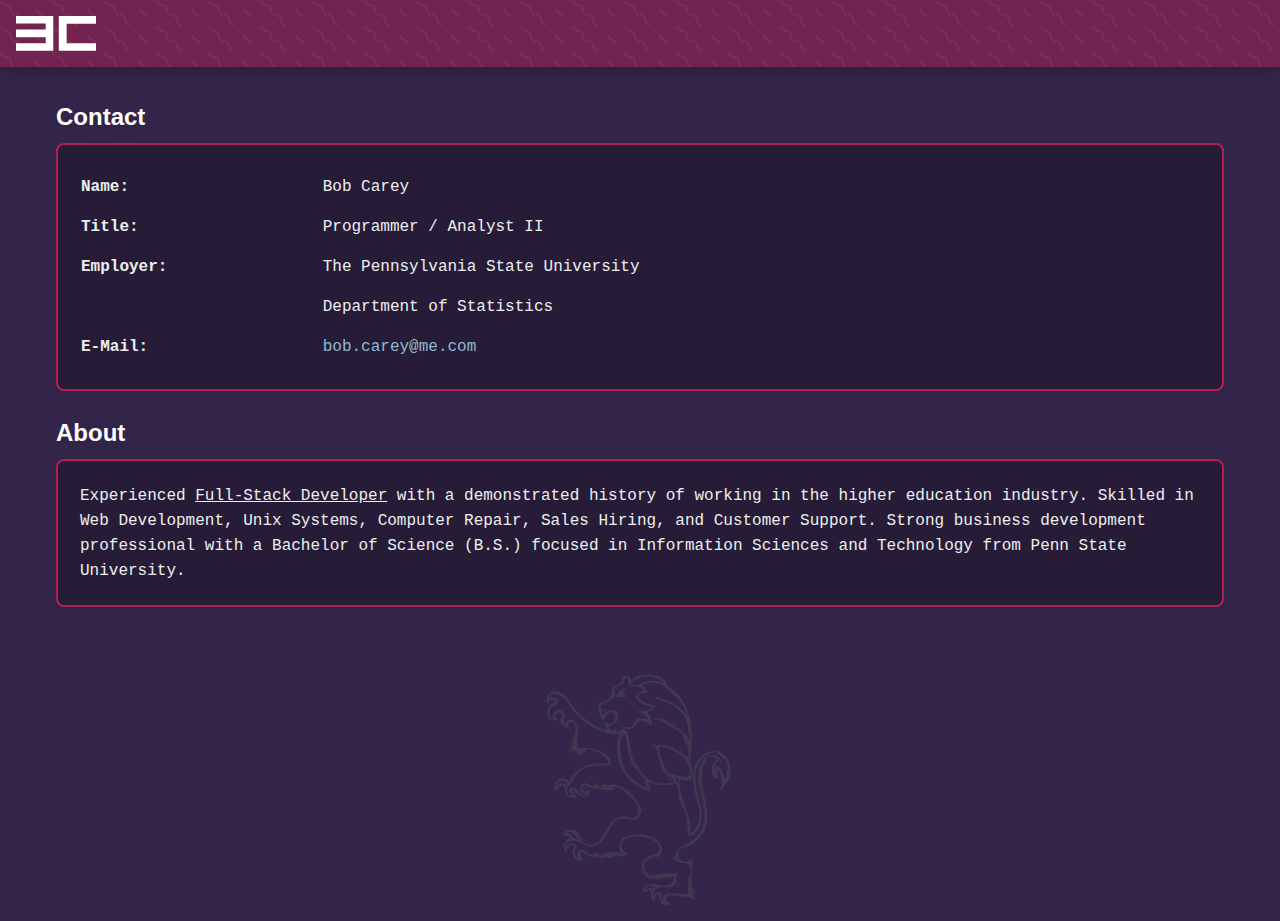
==== commit cc1701e8: "New theme" ====
--- a/index.html
+++ b/index.html
@@ -4,16 +4,19 @@
 <head>
     <meta charset="UTF-8">
     <meta name="viewport" content="width=device-width, initial-scale=1.0">
-    <meta http-equiv="X-UA-Compatible" content="ie=edge">
+	<meta http-equiv="X-UA-Compatible" content="ie=edge">
+	<meta name="google-site-verification" content="sE-kc_jieXl9rmNw2Du8HU6lajCpRYM2Hu4obnDokuY"/>
+
     <title>Bob Carey | Homepage</title>
 
-    <link rel="apple-touch-icon" sizes="180x180" href="/apple-touch-icon.png">
-    <link rel="icon" type="image/png" sizes="32x32" href="/favicon-32x32.png">
-    <link rel="icon" type="image/png" sizes="16x16" href="/favicon-16x16.png">
-    <link rel="manifest" href="/site.webmanifest">
-    <link rel="mask-icon" href="/safari-pinned-tab.svg" color="#240047">
-    <meta name="msapplication-TileColor" content="#240047">
-    <meta name="theme-color" content="#ffffff">
+	<link rel="apple-touch-icon" sizes="180x180" href="/apple-touch-icon.png?v=eEGaWBkay4">
+	<link rel="icon" type="image/png" sizes="32x32" href="/favicon-32x32.png?v=eEGaWBkay4">
+	<link rel="icon" type="image/png" sizes="16x16" href="/favicon-16x16.png?v=eEGaWBkay4">
+	<link rel="manifest" href="/site.webmanifest?v=eEGaWBkay4">
+	<link rel="mask-icon" href="/safari-pinned-tab.svg?v=eEGaWBkay4" color="#240047">
+	<link rel="shortcut icon" href="/favicon.ico?v=eEGaWBkay4">
+	<meta name="msapplication-TileColor" content="#ffffff">
+	<meta name="theme-color" content="#ffffff">
 
     <meta property="og:image" content="/og-image.jpg">
     <meta property="og:image:width" content="279">
@@ -25,9 +28,6 @@
     <link rel="stylesheet" href="reboot.css">
     <link rel="stylesheet" href="style.css">
 </head>
-<style>
-
-</style>
 <body>
     <header>
         <nav class="navbar-top" role="navigation">
@@ -82,19 +82,19 @@
             <h2 class="font-white text-shadow">About</h2>
             <div class="card">
                 <div class="card-body">
-                    <span class="monospaced">Experienced <strong>Full-Stack Developer</strong> with a demonstrated history of working in the higher education industry. Skilled in Web Development, Unix Systems, Computer Repair, Sales Hiring, and Customer Support. Strong business development professional with a Bachelor of Science (B.S.) focused in Information Sciences and Technology from Penn State University.</span>
+                    <span class="monospaced">Experienced <u>Full-Stack Developer</u> with a demonstrated history of working in the higher education industry. Skilled in Web Development, Unix Systems, Computer Repair, Sales Hiring, and Customer Support. Strong business development professional with a Bachelor of Science (B.S.) focused in Information Sciences and Technology from Penn State University.</span>
                 </div>
             </div>
         </main>
-        <div class="crest" style="max-width: 250px; margin-top: 3rem; margin-left: auto; margin-right: auto;">
+        <div id="simon" class="crest" style="max-width: 250px; margin-top: 3rem; margin-left: auto; margin-right: auto;">
             <?xml version="1.0" encoding="utf-8"?>
-            <!-- Generator: Adobe Illustrator 22.1.0, SVG Export Plug-In . SVG Version: 6.00 Build 0)  -->
-            <svg version="1.1" id="Contours" xmlns="http://www.w3.org/2000/svg" xmlns:xlink="http://www.w3.org/1999/xlink" x="0px" y="0px"
-                viewBox="0 0 950.9 950.9" style="enable-background:new 0 0 950.9 950.9;" xml:space="preserve">
-                <path fill="#ffffff" d="M414,143.2c1.1,1.1,2.5,2,3.3,3.3c1.5,2.6,0.9,7.1,3.8,7.4c1.7,0.2,2.5,2.6,1.8,4.2c-0.8,1.6-2.5,2.4-4.2,2.9
+            <svg version="1.1" xmlns="http://www.w3.org/2000/svg" xmlns:xlink="http://www.w3.org/1999/xlink" x="0px" y="0px"
+				viewBox="0 0 950.9 950.9" style="enable-background:new 0 0 950.9 950.9;" xml:space="preserve">
+				<title>Simon says: "Hello!"</title>
+                <path fill="#b9d190" d="M414,143.2c1.1,1.1,2.5,2,3.3,3.3c1.5,2.6,0.9,7.1,3.8,7.4c1.7,0.2,2.5,2.6,1.8,4.2c-0.8,1.6-2.5,2.4-4.2,2.9
                 	c-10.3,3.1-21.5-2.9-31.9-0.4c-1.2,0.3-2.4-1-2.5-2.3s0.6-2.5,1.2-3.6c6-9.8,14-18.3,22.8-25.6c1.3-1.1,2.7-2.2,4.4-2.7
                 	c1.7-0.5,3.7-0.2,4.8,1.1c1.1,1.3,0.8,3.8-0.8,4.4C412.4,133.5,410.9,139.8,414,143.2z" />
-                <path fill="#ffffff" d="M640.6,775.6c10.2-0.6,20.6,1.7,29.6,6.5c2.2-3.9,5.5-7.3,9.4-9.5c-2,5.1-3.9,10.1-5.9,15.2c-0.6,18.6-1.3,37.2-1.9,55.7
+                <path fill="#b9d190" d="M640.6,775.6c10.2-0.6,20.6,1.7,29.6,6.5c2.2-3.9,5.5-7.3,9.4-9.5c-2,5.1-3.9,10.1-5.9,15.2c-0.6,18.6-1.3,37.2-1.9,55.7
                 	c-0.7,21.8-0.4,46.3,15.2,61.4c-6.7,2.5-14.7,0.8-19.8-4.2c7.8,9.7,15.6,19.5,23.3,29.2c-25.9-10.2-54.1-12.9-81.9-15.5
                 	c-10.8-1-23.4-1.4-30.6,6.8s1.7,25.4,11.1,19.9c-4,12.7-24,12.5-32.6,2.4s-9-24.6-8.9-37.9c-9.5,9.4-16.3,21.4-19.5,34.3
                 	c-11.3-12.3-14.9-31.1-8.8-46.6c-11,3.9-21.9,7.7-32.9,11.6c-1.5-7.9,0.8-16.4,6.1-22.4c9.9-11.5,27.3-12.5,42.3-10.2s30.2,7,45,3.8
@@ -201,5 +201,10 @@
             </svg>
         </div>
     </div>
+	<script>
+        document.getElementById('simon').addEventListener("mouseover", function( event ) {
+            this.classList.add('hovered');
+        }, false);
+    </script>
 </body>
 </html>--- a/style.css
+++ b/style.css
@@ -1,3 +1,13 @@
+:root {
+    --black:    #020303;
+    --violet:   #34264A;
+    --pink:     #B02055;
+    --red:      #DB4047;
+    --green:    #B9D190;
+    --blue:     #90B9D1;
+    --white:    #EDEFEE;
+}
+
 html {
     font-family: 'Open Sans', -apple-system, system-ui, BlinkMacSystemFont, 'Segoe UI', Roboto, 'Helvetica Neue', Arial, sans-serif;
     height: 100%;
@@ -5,10 +15,21 @@
 
 body {
     height: 100%;
-    color: #030303;
-    background: linear-gradient(-45deg, #240047, #2D4586) fixed;
-    background-repeat: no-repeat;
+    color: #020303;
+    background: #34264A;
     margin: 0;
+}
+
+th {
+    white-space: nowrap;
+}
+
+a {
+    color: #90B9D1;
+}
+
+a:hover {
+    color: #b9d190;
 }
 
 .container {
@@ -37,19 +58,20 @@
 .navbar-top {
   padding: 1rem;
   width: 100%;
-  background-color: rgba(255,255,255,0.05);
+  background-color: rgba(176,32,85,0.5);
   box-shadow: 0px 4px 12px rgba(0, 0, 0, 0.2);
   background-image: url("data:image/svg+xml,%3Csvg width='52' height='26' viewBox='0 0 52 26' xmlns='http://www.w3.org/2000/svg'%3E%3Cg fill='none' fill-rule='evenodd'%3E%3Cg fill='%23ffffff' fill-opacity='0.05'%3E%3Cpath d='M10 10c0-2.21-1.79-4-4-4-3.314 0-6-2.686-6-6h2c0 2.21 1.79 4 4 4 3.314 0 6 2.686 6 6 0 2.21 1.79 4 4 4 3.314 0 6 2.686 6 6 0 2.21 1.79 4 4 4v2c-3.314 0-6-2.686-6-6 0-2.21-1.79-4-4-4-3.314 0-6-2.686-6-6zm25.464-1.95l8.486 8.486-1.414 1.414-8.486-8.486 1.414-1.414z' /%3E%3C/g%3E%3C/g%3E%3C/svg%3E");
 }
 
 .card {
-    background-color: white;
     border: none;
     word-break: break-word;
     overflow: auto;
     border-radius: 0.5rem;
     box-shadow: 0px 4px 12px rgba(0, 0, 0, 0.1);
-    background-color: white;
+    background-color: rgba(0,0,0,0.25);
+    color: #EDEFEE;
+    border: 2px solid #B02055;
 }
 
 .card-body {
@@ -85,4 +107,43 @@
 
 .w-100 {
     width: 100%;
+}
+
+/* Family Crest: AKA Simon */
+.crest {
+	fill-opacity: 0.1;
+}
+
+.crest:hover {
+	cursor: pointer;
+}
+
+.crest.hovered svg path {
+	fill-opacity: 0;
+	fill: #b9d190 !important;
+	stroke: #b9d190;
+	stroke-width: 2;
+	stroke-dasharray: 300;
+	stroke-dashoffset: 1000;
+	animation: draw 1.5s infinite linear;
+	animation-name: draw;
+	animation-duration: 1.5s;
+	animation-iteration-count: 1;
+	animation-fill-mode: forwards;
+	animation-timing-function: ease-out;
+}
+
+@keyframes draw {
+  55% {
+    stroke-width: 2;
+  }
+  60% {
+    stroke-dashoffset: 0;
+    stroke-width: 0.5;
+    fill-opacity: 0;
+  }
+  100% {
+    stroke-width: 0;
+    fill-opacity: 1;
+  }
 }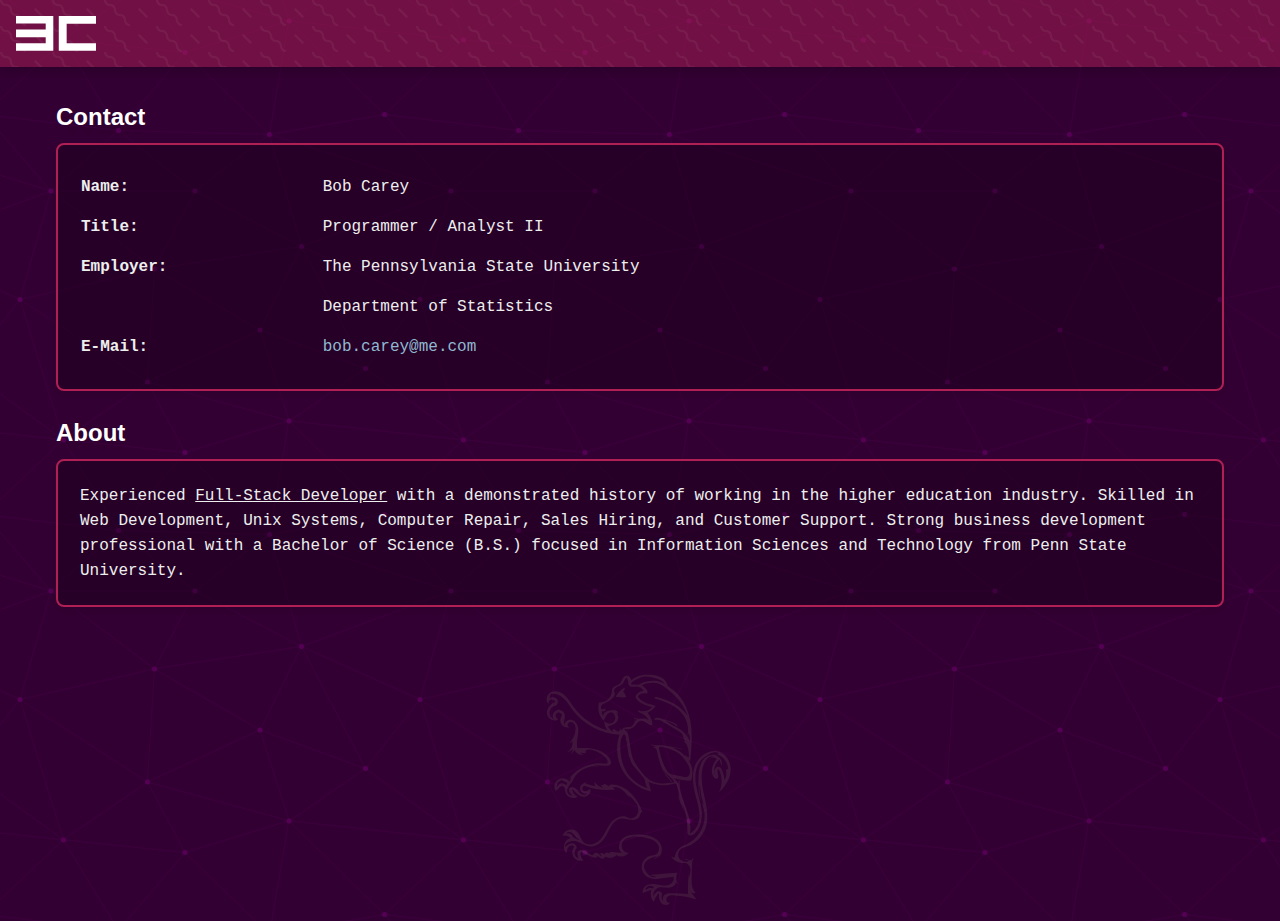
==== commit 72b4fdb7: "Added pointless hover effect to crest" ====
--- a/index.html
+++ b/index.html
@@ -90,7 +90,6 @@
             <?xml version="1.0" encoding="utf-8"?>
             <svg version="1.1" xmlns="http://www.w3.org/2000/svg" xmlns:xlink="http://www.w3.org/1999/xlink" x="0px" y="0px"
 				viewBox="0 0 950.9 950.9" style="enable-background:new 0 0 950.9 950.9;" xml:space="preserve">
-				<title>Simon says: "Hello!"</title>
                 <path fill="#b9d190" d="M414,143.2c1.1,1.1,2.5,2,3.3,3.3c1.5,2.6,0.9,7.1,3.8,7.4c1.7,0.2,2.5,2.6,1.8,4.2c-0.8,1.6-2.5,2.4-4.2,2.9
                 	c-10.3,3.1-21.5-2.9-31.9-0.4c-1.2,0.3-2.4-1-2.5-2.3s0.6-2.5,1.2-3.6c6-9.8,14-18.3,22.8-25.6c1.3-1.1,2.7-2.2,4.4-2.7
                 	c1.7-0.5,3.7-0.2,4.8,1.1c1.1,1.3,0.8,3.8-0.8,4.4C412.4,133.5,410.9,139.8,414,143.2z" />
--- a/style.css
+++ b/style.css
@@ -14,10 +14,12 @@
 }
 
 body {
+    margin: 0;
     height: 100%;
     color: #020303;
-    background: #34264A;
-    margin: 0;
+    background-color: #330033;
+    background-image: url("data:image/svg+xml,%3Csvg xmlns='http://www.w3.org/2000/svg' width='400' height='400' viewBox='0 0 800 800'%3E%3Cg fill='none' stroke='%23404' stroke-width='1'%3E%3Cpath d='M769 229L1037 260.9M927 880L731 737 520 660 309 538 40 599 295 764 126.5 879.5 40 599-197 493 102 382-31 229 126.5 79.5-69-63'/%3E%3Cpath d='M-31 229L237 261 390 382 603 493 308.5 537.5 101.5 381.5M370 905L295 764'/%3E%3Cpath d='M520 660L578 842 731 737 840 599 603 493 520 660 295 764 309 538 390 382 539 269 769 229 577.5 41.5 370 105 295 -36 126.5 79.5 237 261 102 382 40 599 -69 737 127 880'/%3E%3Cpath d='M520-140L578.5 42.5 731-63M603 493L539 269 237 261 370 105M902 382L539 269M390 382L102 382'/%3E%3Cpath d='M-222 42L126.5 79.5 370 105 539 269 577.5 41.5 927 80 769 229 902 382 603 493 731 737M295-36L577.5 41.5M578 842L295 764M40-201L127 80M102 382L-261 269'/%3E%3C/g%3E%3Cg fill='%23505'%3E%3Ccircle cx='769' cy='229' r='5'/%3E%3Ccircle cx='539' cy='269' r='5'/%3E%3Ccircle cx='603' cy='493' r='5'/%3E%3Ccircle cx='731' cy='737' r='5'/%3E%3Ccircle cx='520' cy='660' r='5'/%3E%3Ccircle cx='309' cy='538' r='5'/%3E%3Ccircle cx='295' cy='764' r='5'/%3E%3Ccircle cx='40' cy='599' r='5'/%3E%3Ccircle cx='102' cy='382' r='5'/%3E%3Ccircle cx='127' cy='80' r='5'/%3E%3Ccircle cx='370' cy='105' r='5'/%3E%3Ccircle cx='578' cy='42' r='5'/%3E%3Ccircle cx='237' cy='261' r='5'/%3E%3Ccircle cx='390' cy='382' r='5'/%3E%3C/g%3E%3C/svg%3E");
+    /* background by SVGBackgrounds.com */
 }
 
 th {
@@ -111,11 +113,13 @@
 
 /* Family Crest: AKA Simon */
 .crest {
-	fill-opacity: 0.1;
+    fill-opacity: 0.1;
+    transition: all .3s cubic-bezier(0.680, -0.550, 0.265, 1.550);
 }
 
 .crest:hover {
-	cursor: pointer;
+    cursor: pointer;
+    transform: scale(1.1);
 }
 
 .crest.hovered svg path {
@@ -130,7 +134,7 @@
 	animation-duration: 1.5s;
 	animation-iteration-count: 1;
 	animation-fill-mode: forwards;
-	animation-timing-function: ease-out;
+    animation-timing-function: ease-out;
 }
 
 @keyframes draw {
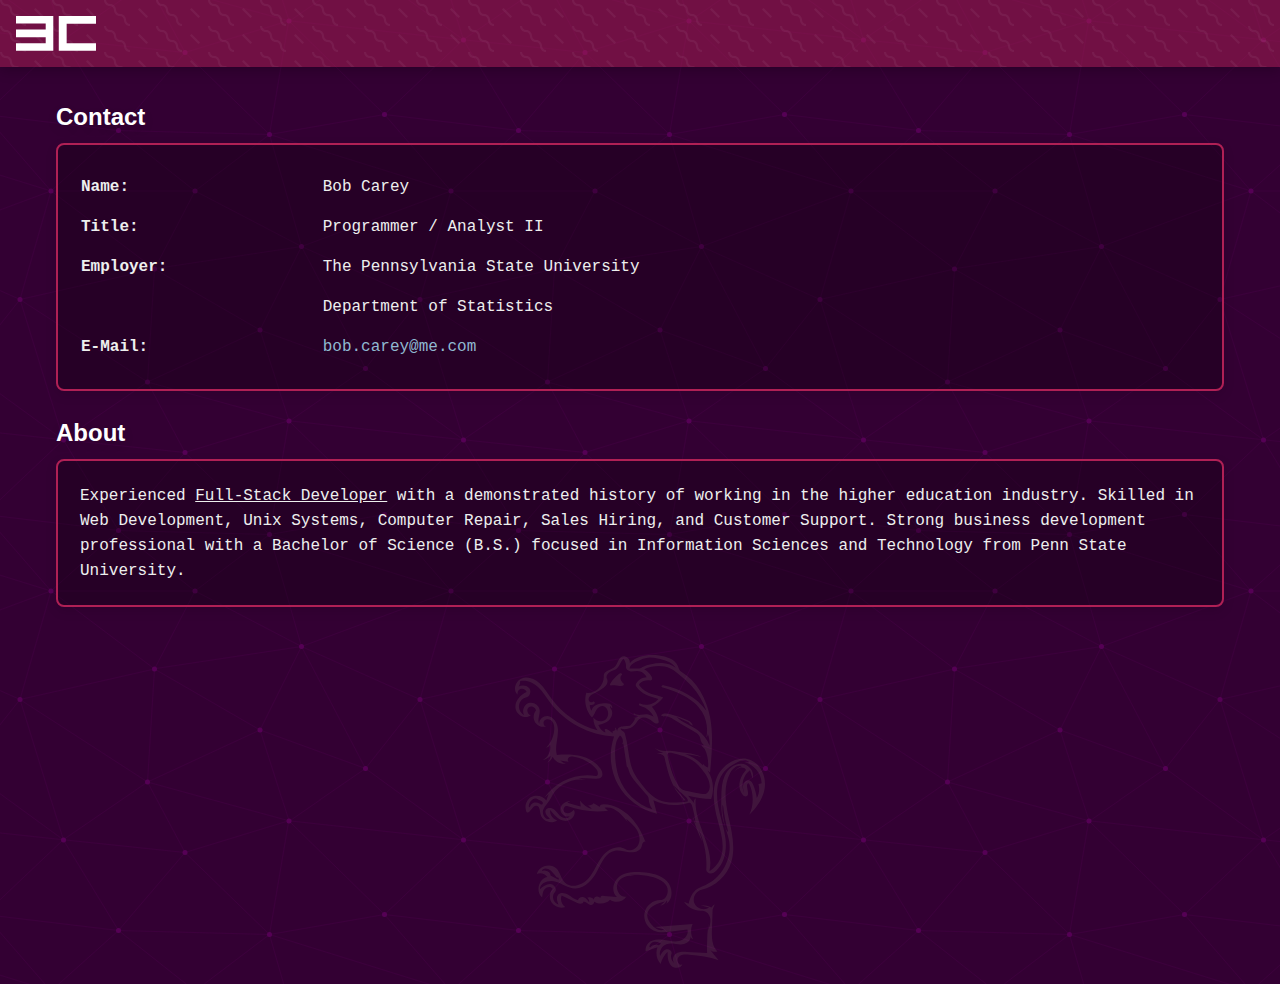
==== commit 551a17a7: "Fixed Simon's nose + added temporary hover effect dissolve" ====
--- a/index.html
+++ b/index.html
@@ -89,120 +89,22 @@
         <div id="simon" class="crest" style="max-width: 250px; margin-top: 3rem; margin-left: auto; margin-right: auto;">
             <?xml version="1.0" encoding="utf-8"?>
             <svg version="1.1" xmlns="http://www.w3.org/2000/svg" xmlns:xlink="http://www.w3.org/1999/xlink" x="0px" y="0px"
-				viewBox="0 0 950.9 950.9" style="enable-background:new 0 0 950.9 950.9;" xml:space="preserve">
-                <path fill="#b9d190" d="M414,143.2c1.1,1.1,2.5,2,3.3,3.3c1.5,2.6,0.9,7.1,3.8,7.4c1.7,0.2,2.5,2.6,1.8,4.2c-0.8,1.6-2.5,2.4-4.2,2.9
-                	c-10.3,3.1-21.5-2.9-31.9-0.4c-1.2,0.3-2.4-1-2.5-2.3s0.6-2.5,1.2-3.6c6-9.8,14-18.3,22.8-25.6c1.3-1.1,2.7-2.2,4.4-2.7
-                	c1.7-0.5,3.7-0.2,4.8,1.1c1.1,1.3,0.8,3.8-0.8,4.4C412.4,133.5,410.9,139.8,414,143.2z" />
-                <path fill="#b9d190" d="M640.6,775.6c10.2-0.6,20.6,1.7,29.6,6.5c2.2-3.9,5.5-7.3,9.4-9.5c-2,5.1-3.9,10.1-5.9,15.2c-0.6,18.6-1.3,37.2-1.9,55.7
-                	c-0.7,21.8-0.4,46.3,15.2,61.4c-6.7,2.5-14.7,0.8-19.8-4.2c7.8,9.7,15.6,19.5,23.3,29.2c-25.9-10.2-54.1-12.9-81.9-15.5
-                	c-10.8-1-23.4-1.4-30.6,6.8s1.7,25.4,11.1,19.9c-4,12.7-24,12.5-32.6,2.4s-9-24.6-8.9-37.9c-9.5,9.4-16.3,21.4-19.5,34.3
-                	c-11.3-12.3-14.9-31.1-8.8-46.6c-11,3.9-21.9,7.7-32.9,11.6c-1.5-7.9,0.8-16.4,6.1-22.4c9.9-11.5,27.3-12.5,42.3-10.2s30.2,7,45,3.8
-                	s28.5-18.6,22.9-32.7c-14.8,2-29.6,4-44.5,6c-16.8,2.3-34.7,4.4-50.2-2.8c-18.3-8.5-29.2-30.5-24.8-50.2s23.5-35.1,43.7-35.1
-                	c17.4,0,26.2-24.1,18-39.4c-8.3-15.3-26.2-22.4-43.1-26.3c-19.8-4.5-40.2-6.2-60.5-5c7.8,1.7,15.7,3.4,23.5,5.1
-                	c-19.5-6-43.9-2.9-55.2,14.1s3.1,46.3,22.9,41.7c-9,15.1-32,19.6-46,8.9c-11.8,13.1-34.4,14.4-47.7,2.8c7.5,0.8,0.4,13.5-6.9,11.7
-                	s-12.6-9.1-20.1-9.7c1.3,7.1-10.3,7.4-16.8,4.3c-14.7-7.1-29.5-14.2-44.2-21.4c-4.4,11.5,0.1,25.7,10.4,32.5
-                	c-13.3,5.1-29.7,0-37.9-11.6c-8.1-11.7-7.2-28.9,2.2-39.5c-4.4-7.2-16.2-5.7-21.8,0.7s-6.6,15.4-7.3,23.8
-                	c-19.5-15.4-9.8-53.1,14.6-57.2c-6.2-9.2-19.4-13.1-29.6-8.5c5-22.7,38.7-32.4,55-15.8c11,11.2,12.9,29.3,24.4,40.1
-                	c17.8,16.9,48.6,6.6,64.9-11.9s24.1-42.9,39.1-62.3c15-19.4,43.3-33.3,64-20c12.2,7.9,30.2,0.7,36.7-12.4c6.5-13,3.5-29.2-4.1-41.6
-                	s-19-22-30.2-31.2c1.7,3.7,3.5,7.3,5.2,11c-16.1-22-38.4-46.7-65.2-41.3c3.2,2.8,6.5,5.7,9.7,8.5c-38.5,4.7-78.2,0-114.6-13.4
-                	c-8.9-3.3-13.9,13.3-5.9,18.3c8,5,18.9-0.3,24.6-7.8c9.1,14.4-9.7,33.2-26.6,30.8s-29.1-16.7-39.7-30.1
-                	c-1.5,12.6,7.5,25.5,19.7,28.6c-15.3,12.6-42.7,2.8-46.5-16.6c-1.9-9.8-2.5-24.4-12.4-24.1c-11.8,0.4-18,24.8-27.1,17.2
-                	c-6.7-14.4-0.6-33.4,13.2-41.4c13.8-7.9,33.3-3.6,42.4,9.4c2.2-6,4.4-12,6.6-18c-3.9,3.5-7.8,7.1-11.8,10.6
-                	c30.4-45.9,89.3-71,143.5-61.2c8.1,1.5,7.4-12.4,2.1-18.7c-16-18.8-38.9-31.5-63.3-35.3c-4.9-0.7-10.4-1-14.3,2.2
-                	c-3.8,3.1-3.7,10.8,1.1,12c-8.2-1.2-16.5-2.3-24.7-3.5c4.6,4.1,10,7.2,15.9,8.9c-14.8,2.6-30.9-5.7-37.4-19.3
-                	c-2.7,7.7-8.7,14.1-16.2,17.3c6.3-4.6,10.3-12.4,10.4-20.2c-6.1,5.8-13.7,10.1-21.9,12.1c15.5-7.6,24.3-26.7,20.2-43.5
-                	c-1.5,4.7-6,8.3-10.9,8.7c13.8-13.3,22.1-32.1,22.9-51.2c0.3-7.8-0.8-16.2-5.8-22.2s-14.8-8.5-20.9-3.5c-6,5-3.3,17.3,4.5,17.6
-                	c-11.3,3.5-24.7-1.4-31.2-11.3s-5.6-24.1,2.1-33.1c-0.2-9.4-13.6-15.2-20.6-9s-2.8,20.2,6.5,21.5c-13.8,13.9-40.8,0.2-43.1-19.3
-                	c-2.3-19.5,13.2-37.3,31.2-45.1c-1.8-6.7-9.5-11.1-16.2-9.1c-6.6,1.9-10.8,9.8-8.7,16.4c-14.4-11.5-7.2-37.5,9.6-44.9
-                	s37-0.2,50.8,11.9s23,28.5,33.8,43.4c31.3,43.2,77.6,75.3,129.1,89.4c-7.9-10-12-22.9-11.5-35.6c7,11.5,25.2,13.9,35,4.6
-                	c9.7-9.3,8.1-27.7-3.1-35.1c-6.8-5.6-17.4-0.2-22.3,7.2c-4.9,7.3-7.1,16.5-13.4,22.7c-16.9-17.9-23.3-45.2-16.1-68.8
-                	c25.7,2.7,50.8-21.6,48.9-47.4c-1-14.5,21.5-15.9,31.6-26.3c7.2-7.4,7.9-20,16.3-26.2c10.5-7.7,28,4.2,24.8,16.8
-                	c19.9-21.6,52.9-25.2,82.1-21.6c20.9,2.5,44.1,10.1,52.7,29.3c2.6,5.9,4.1,13,9.6,16.2c44.6,26.5,71.1,76.7,80.7,127.7
-                	s4.8,103.5-0.1,155.2c-2.3-2-4.6-3.9-6.9-5.9c15.7,22.9,19.5,53.4,10,79.4c-21.7-0.7-43.4-3.8-64.5-9.1c6.4,8.1,12.9,16.1,19.3,24.2
-                	c-4.9-4.7-3.9-14,2-17.4c-7.1,69.9,54.4,136.1,38.3,204.5c13.4-7.9,24.3-20.2,30.4-34.6c14.2-33.2,2.7-71.1-6.7-106
-                	c-10.6-39.2-18.3-81.7-3.7-119.6s59.2-66.7,96.5-50.6c27.8,12.1,42.1,45.4,38.6,75.5s-21.7,56.7-43.6,77.6
-                	c13.3-27.5,12.9-61.2-1-88.4c-14.2,1.5,6.5,32.9-7.3,36.5c-3.8,1-7.5-1.6-10.1-4.5c-17.1-19.1-8.3-50.7,9.3-69.3
-                	c-3.1-6.4-11.8-8.2-18.5-5.8c-6.7,2.4-11.7,7.9-16.4,13.2c5.4-8.2,13.6-14.7,22.8-18.1c-12.3-5-25.1,6.4-31.5,18
-                	c-20.4,37.2-14.2,83-5.2,124.5s20,85.1,7.7,125.7c-11.6,38.1-44.6,68.9-83.5,77.8c-15.9,3.6-26.2,23.1-19.8,38.2
-                	c6.3,15.1,27.9,21.2,41,11.5C655.9,779.8,648.3,777.7,640.6,775.6 M619.5,871.4c-3.9-1.3-7.1-4.7-8.2-8.6
-                	c2.8,13.2-13.5,22.6-27,22.5s-27.4-4.9-40.1-0.2c-12.8,4.7-20.8,19.8-17.6,33c3.7-7.5,8.1-15.7,16-18.5c7.9-2.9,18.9,4.3,15.9,12.1
-                	c-3.9,10.3,1.2,23.3,11.1,28.1c-10.2-4.5-8.6-21,0.3-27.6c8.9-6.7,21-6.4,32.1-5.9c18.7,0.9,37.5,1.9,56.2,2.8
-                	c-1.1-28.1,0.3-56.3,4.1-84.2c-0.3,7-0.5,14-0.8,21c3.7-10.9,7.4-22.3,5.5-33.6s-11.6-22.2-23-21.3c-19.6,1.7-39.8-8.3-50.5-24.8
-                	c4.4,1.8,8.7,3.6,13.1,5.4c3.2-16,10.1-32.1,23.6-41.3c6.9-4.7,15.1-7.3,22.8-10.6c46.7-20.3,75.8-74.7,66.7-124.8
-                	c-3.6-20-12.5-38.6-17.2-58.4c-5-21.1-5-43-4.5-64.6c0.4-20.1,1.3-40.9,9.8-59.2s26.4-33.6,46.5-33s38.5,22.4,31.1,41.1
-                	c-2.4-7.7-4.8-15.3-7.1-23c-19.1,13.9-26.2,41.9-16.3,63.3c-2.3-7.6-4.6-15.7-2.5-23.4c2.1-7.7,10.3-14.3,17.8-11.6
-                	c5.3,1.9,8.2,7.5,10.3,12.7c4.8,11.8,8.1,24.3,9.8,36.9c6.7-11.8,8.4-26.3,4.7-39.4c2.9-0.8,5.9-1.7,8.8-2.5
-                	c-0.7-27.3-21.8-52.8-48.5-58.6c4.5,0,8.9,0,13.4,0c-7.7-9.1-22.4-5.5-33.1-0.2c-13.5,6.7-26.5,15-36.3,26.5
-                	c-20.9,24.8-23.2,60.5-17.8,92.5s17.2,62.7,21.1,94.9s-1.9,68.1-25.9,89.9c-4.5,4-9.9,7.6-15.9,7.7c-6,0.1-12.4-4.7-12-10.8
-                	c2.4-38.7-5.1-77.9-21.7-113c3.6,11.7,7.2,23.5,10.8,35.2c-11.8-23.2-21.2-47.7-27.9-72.9c3,7.4,5.9,14.8,8.9,22.3
-                	c-1.8-17.2-5.3-34.2-10.2-50.8c-1.2-4.1-4.2-9.1-8.3-7.8c-32.4,10.6-68.9,8.2-99.6-6.7c3.3,12.5,6.7,25,10,37.4
-                	c-45.6-9.9-86.3-40.2-109-81c-22.6-40.8-26.8-91.4-11.1-135.3c-69.8-3.5-137.3-39.3-179.2-95.1c-11-14.7-20.5-30.7-33.9-43.2
-                	c-13.4-12.5-32.2-21.1-50-16.7c0.5,5.4-1.2,10.9-4.5,15.2c9.6-4.7,22.5-4,29.5,4.2c6.9,8.1,3.5,23.5-7,25.7
-                	c-10.8,2.2-19.7,11.7-21.2,22.6c-1.5,10.9,4.4,22.5,14.2,27.6c-6.8-12-0.1-29.4,13-33.7s28.9,5.5,30.6,19.2
-                	c1.8,13.4-7.9,28.2-0.8,39.7c-2.6-13.2,12.7-25,25.8-22.3c13.2,2.7,22.4,15.4,25.1,28.6c2.8,13.2,0.4,26.8-1.7,40.1
-                	s-3.9,27.1-0.2,40c44.8-4.5,97.2,1.5,122.4,38.8c4.8,7.1,8,17.7,1.8,23.6c-4.1,4-10.6,4-16.3,3.8c-16-0.7-31.9-1.3-47.9-2
-                	c8.1,2.1,16.3,4.3,24.4,6.4c-39.5-9.2-84,12.6-101,49.5c-5.6,12.1-17.2,20.8-21.6,33.4c-4.4,12.6,6.9,30.9,18.7,24.7
-                	c-7.6-6.1-16-15.6-11.4-24.1c4.4-8.1,16.9-6.8,24.1-1.1c7.2,5.7,11.7,14.3,19,19.8s20,6.1,23.8-2.2c-12.8,7.3-29.5-9.2-25.4-23.4
-                	c4.1-14.1,21.6-21,35.9-17.5c-5.7-2.2-12.7-0.5-16.8,4c12.4,3.6,24.7,7.2,37.1,10.7c-0.8-5.7-1.5-11.3-2.3-17
-                	c8.1,11.4,20.1,20,33.4,24.1c-4.3-5.9-10.3-10.4-17.2-12.8c6.9,4.4,17.1,2.8,22.2-3.6c5.9,3.4,11.8,6.8,17.6,10.3
-                	c-1.6-4.8,5.4-7.7,10.5-7.6c28.8,0.4,56,15.6,75.8,36.6c19.8,21,31,42.5,41.4,69.4c-1.2-1-2.6-2.6-6,0.4s-3.4,8.1-4.9,12.4
-                	c-4.4,12.9-20.9,17-34.5,15.4c-13.5-1.6-27-6.7-40.4-4.2c-24.7,4.7-36.7,31.9-48,54.4c-13,25.9-35,52.5-64,51.4
-                	c-19-0.7-35.2-13.4-53.4-18.9s-43.9,2-44.4,21c8.3-7.4,17.9-15.2,29-14.7s20.7,15.2,12.8,23c-10.4,10.3-4.2,31.4,10.1,34.5
-                	c-3.6-8.5-7-19-1.4-26.3c6.4-8.4,19.8-6.1,28.8-0.6s17.1,13.7,27.5,15.1c0.2-7,9.2-10.8,15.8-8.5c6.6,2.3,11,8.3,15.1,13.9
-                	c1.2-4.7-1.4-10.1-5.8-12.1c6.5-4,16.1-1.5,19.8,5.2c-1.8-4.4,3.2-9.1,8-8.9c4.7,0.1,8.8,3.3,12.4,6.3c-2.9,0-3.6-4.6-1.4-6.5
-                	s5.4-1.8,8.3-1.5c12.2,1.1,24.5,2.1,36.7,3.2c-17.4-14.1-11-44.4,7-57.6c18-13.3,42.2-13.8,64.5-12.1c24.9,1.9,51.5,7,68.7,25.1
-                	s17.9,52.9-4.3,64.5c3.7-1.8,5.5-6.7,3.9-10.5c-3.4,7.4-10.3,13-18.3,14.7c4.3-3.9,8.7-7.9,13-11.8c-22.5,5-50.3,16.4-49.7,39.4
-                	c0.3,9.5,5.8,17.9,11.8,25.2c8.9,10.6,23.6,20.5,35.7,13.8c-8.7-2.2-17.4-4.5-26.1-6.7c35.2-2.8,70.4-5.5,105.7-8.3
-                	C611.4,841.9,612,858.5,619.5,871.4 M539.2,362.5c-1.9-8.8-13-11.5-22-12.4c6.1-0.2,12.2-0.4,18.2-0.5c-8.7-3.6-16.8-8.4-24-14.4
-                	c11.1,6.7,24.4,9.6,37.3,8c6.1-0.7,12.2,0.2,18.2,1.1c12,1.8,24,3.6,36.1,5.4c13.7,2.1,27.9,4.3,39.5,11.9
-                	c-14.9-5-30.4-8.1-46.1-9.3c19.2,6.4,36.8,17.7,50.7,32.4c-0.3-1.7-0.4-3.5-0.3-5.2c3.2,5.1,8.3,8.9,14.1,10.5
-                	c1.6-17.8-1.7-36-9.4-52.1c-4.7-3.4-8.5-8.1-10.7-13.4c1.6,2.9,5.4,4.3,8.5,3.2c-5.5-4.9-9.2-11.7-10.2-19
-                	c-1.2-8.9-9.7-14.6-17.4-19.2c-19.3-11.6-38.7-23.3-58-34.9c-7.4-4.5-15.7-9.1-24.3-7.9c-4,0.5-10.2,0.3-9.4-3.6
-                	c6.6-5.7,16.6-4.2,25.1-2c16.1,4.1,31.9,9.5,47.3,15.9c7.2,3,15.4,8.1,15.2,15.9c-4.5-2.1-8.5-5.5-11.4-9.6
-                	c-11.4-5-22.8-10.1-34.2-15.2c16.4,16.7,40.4,23.4,59.4,37c15.2,10.8,27.1,26.1,33.9,43.5c0.6-11.5-1.3-23.1-5.6-33.8
-                	c0.8,3.9-0.6,8.1-3.5,10.9c5-24.2,0.5-50.4-12.4-71.5c-11.7-19.1-29.7-33.8-49.3-44.5C574.8,179,553.4,172,532,165.6
-                	c-2.1-0.6-1.8-4.1,0-5.2c1.9-1.2,4.3-0.7,6.4-0.3c45.7,10.2,90.6,32.6,117.9,70.7c-9-25.1-23-48.5-40.9-68.3
-                	c-11.7-12.9-24.9-24.3-38.5-35.1c-6.8-5.4-13.8-10.7-21.7-14.5c-22.7-10.9-50-7.9-73.2,1.9c8.1,4.5,15,11.1,19.9,19
-                	c1.4,2.3,2.7,4.8,2.4,7.5c-0.3,2.7-2.7,5.3-5.3,4.8c-10.4-2-21.7,1.2-29.4,8.4c-0.9,0.8-1.8,1.8-1.9,3.1s0.7,2.4,1.5,3.4
-                	c8.4,10.8,20,18.9,33,23c11.1,3.5,23.2,4.3,33.2,10.3c-8.2,11.1-19.3,20.1-31.9,25.8c11.2,11.7,18.2,27.3,19.5,43.4
-                	c-1.4,3-5.4,4-8.5,3.2c-3.2-0.8-5.8-3-8.4-5.1c-10.1-8.3-24.3-15.7-35.5-8.9c-6.3,3.8-9.6,11.1-14.3,16.8
-                	c-9.3,11.2-25.7,15.9-39.5,11.4c-2.6,5.9,9.3,7.7,11.2,13.8c11.2,36.3,8.4,76.7,25.6,110.6c5.1,10,11.9,19.1,18.7,28.1
-                	c14.2,18.8,29.8,37.9,51.3,47.4c24.8,11,53.3,7.7,80.2,4.1c1.6-4.9-2.5-9.6-6.2-13.1c-11.3-10.8-22.6-21.6-33.9-32.3
-                	c0.5,2.7,2.4,4.9,4.2,6.9c10.1,11.8,20.3,23.6,30.4,35.3c-2.3,0.3-4.6,0.6-6.9,0.9c0.8-3.9-2.4-7.3-5.2-10.1
-                	C557.8,443.6,547.9,401.9,539.2,362.5 M389.8,227.2c5.8,9.5,2,22.5-6.1,30.2c-8.1,7.7-19.2,11-30.1,13.3c3.4,9.2,10.6,17,19.4,21.3
-                	c0.6-2.4-0.2-5.1-2-6.8c0.2-2.2,2.8-3.6,5-3.3c2.2,0.3,4.1,1.7,5.9,3c4.4,3.3,8.8,6.7,13.2,10c-0.8-1.7-1.6-3.5-2.4-5.2
-                	c2.5-2.3,5.7-3.9,9-4.7c-1.5-1.9-1.4-5,0.2-6.8c1.7,3.7,3.3,7.4,5,11.1c-1.2-4.2,1.5-8.8,5.2-11.1c3.7-2.4,8.2-3,12.6-3.5
-                	c5.8-0.7,11.7-1.3,17.5-1.7c6.6-5.6,11.8-12.8,15-20.8c-2,0.1-4-0.4-5.7-1.5c4.8,0.1,9.6-1.5,13.4-4.5c-4.2-1.6-8.4-3.2-12.6-4.8
-                	c0.3-1.4,0.6-2.8,0.8-4.2c4.8,5,12.6,5.9,19.5,5.3c7-0.6,14-2.2,20.8-0.9c5.5,1,10.5,3.8,15.3,6.6c-6.5-14.5-19.7-25.7-35-29.9
-                	c-2.2-0.6-4.7-1.2-5.9-3.2c-1.2-2,0.6-5.3,2.7-4.4c17.4,7.5,39.5,2,51.4-12.8c-23.3-5.6-48.3-13.8-61.7-33.7
-                	c-0.9-1.4-1.8-2.8-1.9-4.5s0.6-3.4,1.4-4.9c5.7-10.4,17.2-17.5,29.1-17.7c-4.5-9.8-14.7-16.7-25.5-17.1c-6.5-0.3-13,1.6-19.4,0.9
-                	c-6.5-0.7-13.4-5.6-12.8-12.1c0.7-8.3-2-16.8-7.3-23.1c-7.7,7.4-9.5,19.5-17.5,26.6c-5.7,5.1-13.7,6.7-20.3,10.5
-                	c-6.6,3.9-12.1,12.4-8.2,18.9c2.7,4.5,2,10.5-0.6,15.1s-6.8,8.1-11,11.2c-7.4,5.4-15.2,10.2-23.5,14.2c-4.2,2.1-8.7,4-12,7.3
-                	s-5.4,8.4-3.7,12.8c1.7,4.4,8.1,6.7,11.4,3.3c2-2,5.7,0.6,5.4,3.4c-0.3,2.8-3,4.7-5.7,5.3s-5.5,0.3-8.3,0.8
-                	c-0.2,5.6,1.6,11.3,4.9,15.8c0.7-7.2,6.4-13.2,13-16.2c6.6-3.1,14-3.8,21.2-4.4c5.5-0.5,11.3-1,16.3,1.3c5,2.2,8.9,8.1,6.9,13.3
-                	c-1.8-2.3-3.6-4.5-5.3-6.8C385.4,221,388,224.3,389.8,227.2 M640.6,463.4c5,1,10.3,2,15,0c6.4-2.8,9.4-10.3,9.9-17.2
-                	c1.5-18.7-9.7-36-21.6-50.6c-6.1-7.5-12.6-14.7-20.2-20.7c-18.1-14.1-41.2-19.9-63.6-25.3c-2.7-0.6-5.5-1.3-8.2-0.6
-                	c-2.7,0.7-5.1,3.3-4.5,6.1c6,29.2,13.5,58.8,29.5,84c2.6,4.1,5.6,8.2,9.6,11c4.7,3.2,10.4,4.4,16,5.5
-                	C615.1,458.2,627.9,460.8,640.6,463.4 M420.5,324.7c4.3-8.1,1.3-19.3-6.4-24.2c-5,5.9-8.6,12.9-10.6,20.3c-1.5,5.5-2.1,11.3-2.5,17
-                	c-1.4,22.4,0.8,45,6.4,66.7c1.1,4.3,2.4,8.6,3.9,12.8c14.7,42.4,50.7,76.8,93.6,89.7c-6.2-8.6-9.8-19.1-10.4-29.7
-                	c-0.2-4.2-3.1-7.6-5.8-10.8c-9.3-10.8-18.6-21.7-27.9-32.5c-9.2-10.8-18.8-22.2-22.1-36c-1-4.1-1.8-9-5.5-11
-                	c-3.2-21.4-6.4-42.9-9.6-64.3C423.2,323.8,421.8,324.7,420.5,324.7 M465.4,112.9c2,0,3.9,0,5.8-0.5c2.3-0.7,4.2-2.2,6.2-3.5
-                	c7.2-4.6,15.8-6.7,24.2-8.3c10.1-2,20.3-3.5,30.5-3c13.5,0.7,26.8,5.2,38,12.8c-10.4-16.5-31.6-21.8-50.7-25.7
-                	c-7.1-1.5-14.3-2.9-21.6-2.8c-13.1,0.3-25.4,5.8-37.1,11.6c-8.5,4.2-17.8,9.8-19.7,19.1C449.1,112.7,457.3,112.8,465.4,112.9
-                	 M196,493.7c2.2-0.8,2.9-3.8,2-5.9s-3-3.5-5.2-4.5c-2.1-0.9-4.5-1.5-6.5-2.7c-2.3-1.3-4.2-3.3-6.8-3.9c-2-0.5-4.1,0.1-6,0.9
-                	c-9,3.7-15.2,13.5-14.5,23.3c1.8,0.8,3.3-1.6,4.2-3.4c2.2-4.5,6.4-7.9,11.2-9.2c4.8-1.3,10.2-0.3,14.3,2.6
-                	C190.9,492.5,193.4,494.7,196,493.7 M242.1,704.4c0.4-1.2,0.9-2.4,0.7-3.7s-1.2-2.5-2.5-2.5c-1.8,0.1-3.4-1.3-4.7-2.6
-                	c-5.4-5.4-9.5-12.1-15.4-17s-14.5-7.8-21.2-4c-1.9,1.1-3.6,3.6-2.2,5.3c2.3-2.4,6.2-1.8,9.4-0.8c3.4,1,6.8,2.1,9.5,4.3
-                	s4.6,7.8,4.1,9.1 M703.7,502.1c-0.3-2.8-0.6-5.7-2.1-8c-0.9,9.7-0.7,19.5,0.8,29.2c0.4,2.6,0.9,5.2,1.4,7.8c1.1,6,2.2,11.9,3.3,17.9
-                	c0.4,2.3,0.9,4.6,1.5,6.9c1.5,5.4,4,10.5,7.3,14.9c1.2-2.2,0.5-5-0.2-7.4C709.9,543.3,705.9,522.8,703.7,502.1 M529.6,883.3
-                	c-6.6-4.3-14.9-7.1-22.3-4.4c-4.7,1.7-8.6,5.7-10.2,10.5c-0.3,1-0.6,2.1-0.1,3s1.9,1.4,2.6,0.7c5.5-6,14.8-8.3,22.4-5.5
-                	C524.9,888.7,526.5,883,529.6,883.3 M338.4,211.5 M338.1,212.1" />
+				viewBox="0 0 700 875.9" style="enable-background:new 0 0 950.9 950.9;" xml:space="preserve">
+                <path fill="#B9D190" d="M298.5 73.8c.6 1.1 2.6 4.3 4.3 5.1 1.8.7 2.5 2.6 1.8 4.2-.8 1.6-2.5 2.4-4.2 2.9-10.3 3.1-21.5-2.9-31.9-.4-1.2.3-2.4-1-2.5-2.3s.6-2.5 1.2-3.6c6-9.8 14-18.3 22.8-25.6 1.3-1.1 2.7-2.2 4.4-2.7.9-.2 1.8-.3 2.6-.1 1.7.3 2.9 2 2.7 3.7-.1.9-.5 1.3-1.3 1.9-3.8 1.7-3.7 11.2-.9 15l1 1.9z"/>
+                <path fill="#B9D190" d="M520.3 700.6c10.2-.6 20.6 1.7 29.6 6.5 2.2-3.9 5.5-7.3 9.4-9.5-2 5.1-3.9 10.1-5.9 15.2-.6 18.6-1.3 37.2-1.9 55.7-.7 21.8-.4 46.3 15.2 61.4-6.7 2.5-14.7.8-19.8-4.2 7.8 9.7 15.6 19.5 23.3 29.2-25.9-10.2-54.1-12.9-81.9-15.5-10.8-1-23.4-1.4-30.6 6.8s1.7 25.4 11.1 19.9c-4 12.7-24 12.5-32.6 2.4s-9-24.6-8.9-37.9c-9.5 9.4-16.3 21.4-19.5 34.3-11.3-12.3-14.9-31.1-8.8-46.6-11 3.9-21.9 7.7-32.9 11.6-1.5-7.9.8-16.4 6.1-22.4 9.9-11.5 27.3-12.5 42.3-10.2s30.2 7 45 3.8 28.5-18.6 22.9-32.7c-14.8 2-29.6 4-44.5 6-16.8 2.3-34.7 4.4-50.2-2.8-18.3-8.5-29.2-30.5-24.8-50.2s23.5-35.1 43.7-35.1c17.4 0 26.2-24.1 18-39.4-8.3-15.3-26.2-22.4-43.1-26.3-19.8-4.5-40.2-6.2-60.5-5 7.8 1.7 15.7 3.4 23.5 5.1-19.5-6-43.9-2.9-55.2 14.1s3.1 46.3 22.9 41.7c-9 15.1-32 19.6-46 8.9-11.8 13.1-34.4 14.4-47.7 2.8 7.5.8.4 13.5-6.9 11.7s-12.6-9.1-20.1-9.7c1.3 7.1-10.3 7.4-16.8 4.3-14.7-7.1-29.5-14.2-44.2-21.4-4.4 11.5.1 25.7 10.4 32.5-13.3 5.1-29.7 0-37.9-11.6-8.1-11.7-7.2-28.9 2.2-39.5-4.4-7.2-16.2-5.7-21.8.7s-6.6 15.4-7.3 23.8c-19.5-15.4-9.8-53.1 14.6-57.2-6.2-9.2-19.4-13.1-29.6-8.5 5-22.7 38.7-32.4 55-15.8 11 11.2 12.9 29.3 24.4 40.1 17.8 16.9 48.6 6.6 64.9-11.9s24.1-42.9 39.1-62.3 43.3-33.3 64-20c12.2 7.9 30.2.7 36.7-12.4 6.5-13 3.5-29.2-4.1-41.6s-19-22-30.2-31.2c1.7 3.7 3.5 7.3 5.2 11-16.1-22-38.4-46.7-65.2-41.3 3.2 2.8 6.5 5.7 9.7 8.5-38.5 4.7-78.2 0-114.6-13.4-8.9-3.3-13.9 13.3-5.9 18.3s18.9-.3 24.6-7.8c9.1 14.4-9.7 33.2-26.6 30.8s-29.1-16.7-39.7-30.1c-1.5 12.6 7.5 25.5 19.7 28.6-15.3 12.6-42.7 2.8-46.5-16.6-1.9-9.8-2.5-24.4-12.4-24.1-11.8.4-18 24.8-27.1 17.2-6.7-14.4-.6-33.4 13.2-41.4 13.8-7.9 33.3-3.6 42.4 9.4l6.6-18c-3.9 3.5-7.8 7.1-11.8 10.6 30.4-45.9 89.3-71 143.5-61.2 8.1 1.5 7.4-12.4 2.1-18.7-16-18.8-38.9-31.5-63.3-35.3-4.9-.7-10.4-1-14.3 2.2-3.8 3.1-3.7 10.8 1.1 12-8.2-1.2-16.5-2.3-24.7-3.5 4.6 4.1 10 7.2 15.9 8.9-14.8 2.6-30.9-5.7-37.4-19.3-2.7 7.7-8.7 14.1-16.2 17.3 6.3-4.6 10.3-12.4 10.4-20.2-6.1 5.8-13.7 10.1-21.9 12.1 15.5-7.6 24.3-26.7 20.2-43.5-1.5 4.7-6 8.3-10.9 8.7 13.8-13.3 22.1-32.1 22.9-51.2.3-7.8-.8-16.2-5.8-22.2s-14.8-8.5-20.9-3.5c-6 5-3.3 17.3 4.5 17.6-11.3 3.5-24.7-1.4-31.2-11.3s-5.6-24.1 2.1-33.1c-.2-9.4-13.6-15.2-20.6-9s-2.8 20.2 6.5 21.5c-13.8 13.9-40.8.2-43.1-19.3-2.3-19.5 13.2-37.3 31.2-45.1-1.8-6.7-9.5-11.1-16.2-9.1-6.6 1.9-10.8 9.8-8.7 16.4C-6.7 99.6.5 73.6 17.3 66.2s37-.2 50.8 11.9 23 28.5 33.8 43.4c31.3 43.2 77.6 75.3 129.1 89.4-7.9-10-12-22.9-11.5-35.6 7 11.5 25.2 13.9 35 4.6 9.7-9.3 8.1-27.7-3.1-35.1-6.8-5.6-17.4-.2-22.3 7.2-4.9 7.3-7.1 16.5-13.4 22.7-16.9-17.9-23.3-45.2-16.1-68.8 25.7 2.7 50.8-21.6 48.9-47.4-1-14.5 21.5-15.9 31.6-26.3 7.2-7.4 7.9-20 16.3-26.2 10.5-7.7 28 4.2 24.8 16.8 19.9-21.6 52.9-25.2 82.1-21.6 20.9 2.5 44.1 10.1 52.7 29.3 2.6 5.9 4.1 13 9.6 16.2 44.6 26.5 71.1 76.7 80.7 127.7s4.8 103.5-.1 155.2c-2.3-2-4.6-3.9-6.9-5.9 15.7 22.9 19.5 53.4 10 79.4-21.7-.7-43.4-3.8-64.5-9.1 6.4 8.1 12.9 16.1 19.3 24.2-4.9-4.7-3.9-14 2-17.4-7.1 69.9 54.4 136.1 38.3 204.5 13.4-7.9 24.3-20.2 30.4-34.6 14.2-33.2 2.7-71.1-6.7-106-10.6-39.2-18.3-81.7-3.7-119.6s59.2-66.7 96.5-50.6c27.8 12.1 42.1 45.4 38.6 75.5s-21.7 56.7-43.6 77.6c13.3-27.5 12.9-61.2-1-88.4-14.2 1.5 6.5 32.9-7.3 36.5-3.8 1-7.5-1.6-10.1-4.5-17.1-19.1-8.3-50.7 9.3-69.3-3.1-6.4-11.8-8.2-18.5-5.8-6.7 2.4-11.7 7.9-16.4 13.2 5.4-8.2 13.6-14.7 22.8-18.1-12.3-5-25.1 6.4-31.5 18-20.4 37.2-14.2 83-5.2 124.5s20 85.1 7.7 125.7c-11.6 38.1-44.6 68.9-83.5 77.8-15.9 3.6-26.2 23.1-19.8 38.2 6.3 15.1 27.9 21.2 41 11.5-7.8-2.1-15.4-4.2-23.1-6.3m-21.1 95.8c-3.9-1.3-7.1-4.7-8.2-8.6 2.8 13.2-13.5 22.6-27 22.5s-27.4-4.9-40.1-.2c-12.8 4.7-20.8 19.8-17.6 33 3.7-7.5 8.1-15.7 16-18.5 7.9-2.9 18.9 4.3 15.9 12.1-3.9 10.3 1.2 23.3 11.1 28.1-10.2-4.5-8.6-21 .3-27.6 8.9-6.7 21-6.4 32.1-5.9 18.7.9 37.5 1.9 56.2 2.8-1.1-28.1.3-56.3 4.1-84.2-.3 7-.5 14-.8 21 3.7-10.9 7.4-22.3 5.5-33.6s-11.6-22.2-23-21.3c-19.6 1.7-39.8-8.3-50.5-24.8 4.4 1.8 8.7 3.6 13.1 5.4 3.2-16 10.1-32.1 23.6-41.3 6.9-4.7 15.1-7.3 22.8-10.6 46.7-20.3 75.8-74.7 66.7-124.8-3.6-20-12.5-38.6-17.2-58.4-5-21.1-5-43-4.5-64.6.4-20.1 1.3-40.9 9.8-59.2s26.4-33.6 46.5-33 38.5 22.4 31.1 41.1c-2.4-7.7-4.8-15.3-7.1-23-19.1 13.9-26.2 41.9-16.3 63.3-2.3-7.6-4.6-15.7-2.5-23.4 2.1-7.7 10.3-14.3 17.8-11.6 5.3 1.9 8.2 7.5 10.3 12.7 4.8 11.8 8.1 24.3 9.8 36.9 6.7-11.8 8.4-26.3 4.7-39.4 2.9-.8 5.9-1.7 8.8-2.5-.7-27.3-21.8-52.8-48.5-58.6h13.4c-7.7-9.1-22.4-5.5-33.1-.2-13.5 6.7-26.5 15-36.3 26.5-20.9 24.8-23.2 60.5-17.8 92.5s17.2 62.7 21.1 94.9-1.9 68.1-25.9 89.9c-4.5 4-9.9 7.6-15.9 7.7-6 .1-12.4-4.7-12-10.8 2.4-38.7-5.1-77.9-21.7-113 3.6 11.7 7.2 23.5 10.8 35.2-11.8-23.2-21.2-47.7-27.9-72.9 3 7.4 5.9 14.8 8.9 22.3-1.8-17.2-5.3-34.2-10.2-50.8-1.2-4.1-4.2-9.1-8.3-7.8-32.4 10.6-68.9 8.2-99.6-6.7 3.3 12.5 6.7 25 10 37.4-45.6-9.9-86.3-40.2-109-81-22.6-40.8-26.8-91.4-11.1-135.3-69.8-3.5-137.3-39.3-179.2-95.1-11-14.7-20.5-30.7-33.9-43.2-13.4-12.5-32.2-21.1-50-16.7.5 5.4-1.2 10.9-4.5 15.2 9.6-4.7 22.5-4 29.5 4.2 6.9 8.1 3.5 23.5-7 25.7-10.8 2.2-19.7 11.7-21.2 22.6-1.5 10.9 4.4 22.5 14.2 27.6-6.8-12-.1-29.4 13-33.7s28.9 5.5 30.6 19.2c1.8 13.4-7.9 28.2-.8 39.7-2.6-13.2 12.7-25 25.8-22.3 13.2 2.7 22.4 15.4 25.1 28.6 2.8 13.2.4 26.8-1.7 40.1s-3.9 27.1-.2 40c44.8-4.5 97.2 1.5 122.4 38.8 4.8 7.1 8 17.7 1.8 23.6-4.1 4-10.6 4-16.3 3.8-16-.7-31.9-1.3-47.9-2 8.1 2.1 16.3 4.3 24.4 6.4-39.5-9.2-84 12.6-101 49.5-5.6 12.1-17.2 20.8-21.6 33.4-4.4 12.6 6.9 30.9 18.7 24.7-7.6-6.1-16-15.6-11.4-24.1 4.4-8.1 16.9-6.8 24.1-1.1 7.2 5.7 11.7 14.3 19 19.8 7.3 5.5 20 6.1 23.8-2.2-12.8 7.3-29.5-9.2-25.4-23.4 4.1-14.1 21.6-21 35.9-17.5-5.7-2.2-12.7-.5-16.8 4 12.4 3.6 24.7 7.2 37.1 10.7-.8-5.7-1.5-11.3-2.3-17 8.1 11.4 20.1 20 33.4 24.1-4.3-5.9-10.3-10.4-17.2-12.8 6.9 4.4 17.1 2.8 22.2-3.6 5.9 3.4 11.8 6.8 17.6 10.3-1.6-4.8 5.4-7.7 10.5-7.6 28.8.4 56 15.6 75.8 36.6 19.8 21 31 42.5 41.4 69.4-1.2-1-2.6-2.6-6 .4s-3.4 8.1-4.9 12.4c-4.4 12.9-20.9 17-34.5 15.4-13.5-1.6-27-6.7-40.4-4.2-24.7 4.7-36.7 31.9-48 54.4-13 25.9-35 52.5-64 51.4-19-.7-35.2-13.4-53.4-18.9s-43.9 2-44.4 21c8.3-7.4 17.9-15.2 29-14.7s20.7 15.2 12.8 23c-10.4 10.3-4.2 31.4 10.1 34.5-3.6-8.5-7-19-1.4-26.3 6.4-8.4 19.8-6.1 28.8-.6s17.1 13.7 27.5 15.1c.2-7 9.2-10.8 15.8-8.5 6.6 2.3 11 8.3 15.1 13.9 1.2-4.7-1.4-10.1-5.8-12.1 6.5-4 16.1-1.5 19.8 5.2-1.8-4.4 3.2-9.1 8-8.9 4.7.1 8.8 3.3 12.4 6.3-2.9 0-3.6-4.6-1.4-6.5s5.4-1.8 8.3-1.5c12.2 1.1 24.5 2.1 36.7 3.2-17.4-14.1-11-44.4 7-57.6 18-13.3 42.2-13.8 64.5-12.1 24.9 1.9 51.5 7 68.7 25.1s17.9 52.9-4.3 64.5c3.7-1.8 5.5-6.7 3.9-10.5-3.4 7.4-10.3 13-18.3 14.7 4.3-3.9 8.7-7.9 13-11.8-22.5 5-50.3 16.4-49.7 39.4.3 9.5 5.8 17.9 11.8 25.2 8.9 10.6 23.6 20.5 35.7 13.8-8.7-2.2-17.4-4.5-26.1-6.7 35.2-2.8 70.4-5.5 105.7-8.3-6.3 13.4-5.7 30 1.8 42.9m-80.3-508.9c-1.9-8.8-13-11.5-22-12.4 6.1-.2 12.2-.4 18.2-.5-8.7-3.6-16.8-8.4-24-14.4 11.1 6.7 24.4 9.6 37.3 8 6.1-.7 12.2.2 18.2 1.1 12 1.8 24 3.6 36.1 5.4 13.7 2.1 27.9 4.3 39.5 11.9-14.9-5-30.4-8.1-46.1-9.3 19.2 6.4 36.8 17.7 50.7 32.4-.3-1.7-.4-3.5-.3-5.2 3.2 5.1 8.3 8.9 14.1 10.5 1.6-17.8-1.7-36-9.4-52.1-4.7-3.4-8.5-8.1-10.7-13.4 1.6 2.9 5.4 4.3 8.5 3.2-5.5-4.9-9.2-11.7-10.2-19-1.2-8.9-9.7-14.6-17.4-19.2-19.3-11.6-38.7-23.3-58-34.9-7.4-4.5-15.7-9.1-24.3-7.9-4 .5-10.2.3-9.4-3.6 6.6-5.7 16.6-4.2 25.1-2 16.1 4.1 31.9 9.5 47.3 15.9 7.2 3 15.4 8.1 15.2 15.9-4.5-2.1-8.5-5.5-11.4-9.6-11.4-5-22.8-10.1-34.2-15.2 16.4 16.7 40.4 23.4 59.4 37 15.2 10.8 27.1 26.1 33.9 43.5.6-11.5-1.3-23.1-5.6-33.8.8 3.9-.6 8.1-3.5 10.9 5-24.2.5-50.4-12.4-71.5-11.7-19.1-29.7-33.8-49.3-44.5-19.7-10.7-41.1-17.7-62.5-24.1-2.1-.6-1.8-4.1 0-5.2 1.9-1.2 4.3-.7 6.4-.3 45.7 10.2 90.6 32.6 117.9 70.7-9-25.1-23-48.5-40.9-68.3-11.7-12.9-24.9-24.3-38.5-35.1-6.8-5.4-13.8-10.7-21.7-14.5-22.7-10.9-50-7.9-73.2 1.9 8.1 4.5 15 11.1 19.9 19 1.4 2.3 2.7 4.8 2.4 7.5-.3 2.7-2.7 5.3-5.3 4.8-10.4-2-21.7 1.2-29.4 8.4-.9.8-1.8 1.8-1.9 3.1s.7 2.4 1.5 3.4c8.4 10.8 20 18.9 33 23 11.1 3.5 23.2 4.3 33.2 10.3-8.2 11.1-19.3 20.1-31.9 25.8 11.2 11.7 18.2 27.3 19.5 43.4-1.4 3-5.4 4-8.5 3.2-3.2-.8-5.8-3-8.4-5.1-10.1-8.3-24.3-15.7-35.5-8.9-6.3 3.8-9.6 11.1-14.3 16.8-9.3 11.2-25.7 15.9-39.5 11.4-2.6 5.9 9.3 7.7 11.2 13.8 11.2 36.3 8.4 76.7 25.6 110.6 5.1 10 11.9 19.1 18.7 28.1 14.2 18.8 29.8 37.9 51.3 47.4 24.8 11 53.3 7.7 80.2 4.1 1.6-4.9-2.5-9.6-6.2-13.1-11.3-10.8-22.6-21.6-33.9-32.3.5 2.7 2.4 4.9 4.2 6.9 10.1 11.8 20.3 23.6 30.4 35.3l-6.9.9c.8-3.9-2.4-7.3-5.2-10.1-28.4-28.9-38.3-70.6-47-110M269.5 152.2c5.8 9.5 2 22.5-6.1 30.2-8.1 7.7-19.2 11-30.1 13.3 3.4 9.2 10.6 17 19.4 21.3.6-2.4-.2-5.1-2-6.8.2-2.2 2.8-3.6 5-3.3 2.2.3 4.1 1.7 5.9 3 4.4 3.3 8.8 6.7 13.2 10-.8-1.7-1.6-3.5-2.4-5.2 2.5-2.3 5.7-3.9 9-4.7-1.5-1.9-1.4-5 .2-6.8 1.7 3.7 3.3 7.4 5 11.1-1.2-4.2 1.5-8.8 5.2-11.1 3.7-2.4 8.2-3 12.6-3.5 5.8-.7 11.7-1.3 17.5-1.7 6.6-5.6 11.8-12.8 15-20.8-2 .1-4-.4-5.7-1.5 4.8.1 9.6-1.5 13.4-4.5l-12.6-4.8c.3-1.4.6-2.8.8-4.2 4.8 5 12.6 5.9 19.5 5.3 7-.6 14-2.2 20.8-.9 5.5 1 10.5 3.8 15.3 6.6-6.5-14.5-19.7-25.7-35-29.9-2.2-.6-4.7-1.2-5.9-3.2-1.2-2 .6-5.3 2.7-4.4 17.4 7.5 39.5 2 51.4-12.8-23.3-5.6-48.3-13.8-61.7-33.7-.9-1.4-1.8-2.8-1.9-4.5s.6-3.4 1.4-4.9c5.7-10.4 17.2-17.5 29.1-17.7C364 52.3 353.8 45.4 343 45c-6.5-.3-13 1.6-19.4.9-6.5-.7-13.4-5.6-12.8-12.1.7-8.3-2-16.8-7.3-23.1-7.7 7.4-9.5 19.5-17.5 26.6-5.7 5.1-13.7 6.7-20.3 10.5-6.6 3.9-12.1 12.4-8.2 18.9 2.7 4.5 2 10.5-.6 15.1s-6.8 8.1-11 11.2c-7.4 5.4-15.2 10.2-23.5 14.2-4.2 2.1-8.7 4-12 7.3s-5.4 8.4-3.7 12.8c1.7 4.4 8.1 6.7 11.4 3.3 2-2 5.7.6 5.4 3.4-.3 2.8-3 4.7-5.7 5.3s-5.5.3-8.3.8c-.2 5.6 1.6 11.3 4.9 15.8.7-7.2 6.4-13.2 13-16.2 6.6-3.1 14-3.8 21.2-4.4 5.5-.5 11.3-1 16.3 1.3 5 2.2 8.9 8.1 6.9 13.3-1.8-2.3-3.6-4.5-5.3-6.8-1.4 2.9 1.2 6.2 3 9.1m250.8 236.2c5 1 10.3 2 15 0 6.4-2.8 9.4-10.3 9.9-17.2 1.5-18.7-9.7-36-21.6-50.6-6.1-7.5-12.6-14.7-20.2-20.7-18.1-14.1-41.2-19.9-63.6-25.3-2.7-.6-5.5-1.3-8.2-.6-2.7.7-5.1 3.3-4.5 6.1 6 29.2 13.5 58.8 29.5 84 2.6 4.1 5.6 8.2 9.6 11 4.7 3.2 10.4 4.4 16 5.5 12.6 2.6 25.4 5.2 38.1 7.8M300.2 249.7c4.3-8.1 1.3-19.3-6.4-24.2-5 5.9-8.6 12.9-10.6 20.3-1.5 5.5-2.1 11.3-2.5 17-1.4 22.4.8 45 6.4 66.7 1.1 4.3 2.4 8.6 3.9 12.8 14.7 42.4 50.7 76.8 93.6 89.7-6.2-8.6-9.8-19.1-10.4-29.7-.2-4.2-3.1-7.6-5.8-10.8-9.3-10.8-18.6-21.7-27.9-32.5-9.2-10.8-18.8-22.2-22.1-36-1-4.1-1.8-9-5.5-11-3.2-21.4-6.4-42.9-9.6-64.3-.4 1.1-1.8 2-3.1 2m44.9-211.8c2 0 3.9 0 5.8-.5 2.3-.7 4.2-2.2 6.2-3.5 7.2-4.6 15.8-6.7 24.2-8.3 10.1-2 20.3-3.5 30.5-3 13.5.7 26.8 5.2 38 12.8-10.4-16.5-31.6-21.8-50.7-25.7-7.1-1.5-14.3-2.9-21.6-2.8-13.1.3-25.4 5.8-37.1 11.6-8.5 4.2-17.8 9.8-19.7 19.1l24.4.3M75.7 418.7c2.2-.8 2.9-3.8 2-5.9s-3-3.5-5.2-4.5c-2.1-.9-4.5-1.5-6.5-2.7-2.3-1.3-4.2-3.3-6.8-3.9-2-.5-4.1.1-6 .9-9 3.7-15.2 13.5-14.5 23.3 1.8.8 3.3-1.6 4.2-3.4 2.2-4.5 6.4-7.9 11.2-9.2 4.8-1.3 10.2-.3 14.3 2.6 2.2 1.6 4.7 3.8 7.3 2.8m46.1 210.7c.4-1.2.9-2.4.7-3.7s-1.2-2.5-2.5-2.5c-1.8.1-3.4-1.3-4.7-2.6-5.4-5.4-9.5-12.1-15.4-17s-14.5-7.8-21.2-4c-1.9 1.1-3.6 3.6-2.2 5.3 2.3-2.4 6.2-1.8 9.4-.8 3.4 1 6.8 2.1 9.5 4.3s4.6 7.8 4.1 9.1m483.9-190.4c-.3-2.8-.6-5.7-2.1-8-.9 9.7-.7 19.5.8 29.2.4 2.6.9 5.2 1.4 7.8 1.1 6 2.2 11.9 3.3 17.9.4 2.3.9 4.6 1.5 6.9 1.5 5.4 4 10.5 7.3 14.9 1.2-2.2.5-5-.2-7.4-5.8-20.1-9.8-40.6-12-61.3M409.3 808.3c-6.6-4.3-14.9-7.1-22.3-4.4-4.7 1.7-8.6 5.7-10.2 10.5-.3 1-.6 2.1-.1 3s1.9 1.4 2.6.7c5.5-6 14.8-8.3 22.4-5.5 2.9 1.1 4.5-4.6 7.6-4.3"/>
             </svg>
         </div>
     </div>
 	<script>
         document.getElementById('simon').addEventListener("mouseover", function( event ) {
             this.classList.add('hovered');
+		}, false);
+
+		/* Temporary */
+		document.getElementById('simon').addEventListener("mouseleave", function( event ) {
+            setTimeout(() => {
+              this.classList.remove('hovered');
+            }, 1000);
         }, false);
     </script>
 </body>
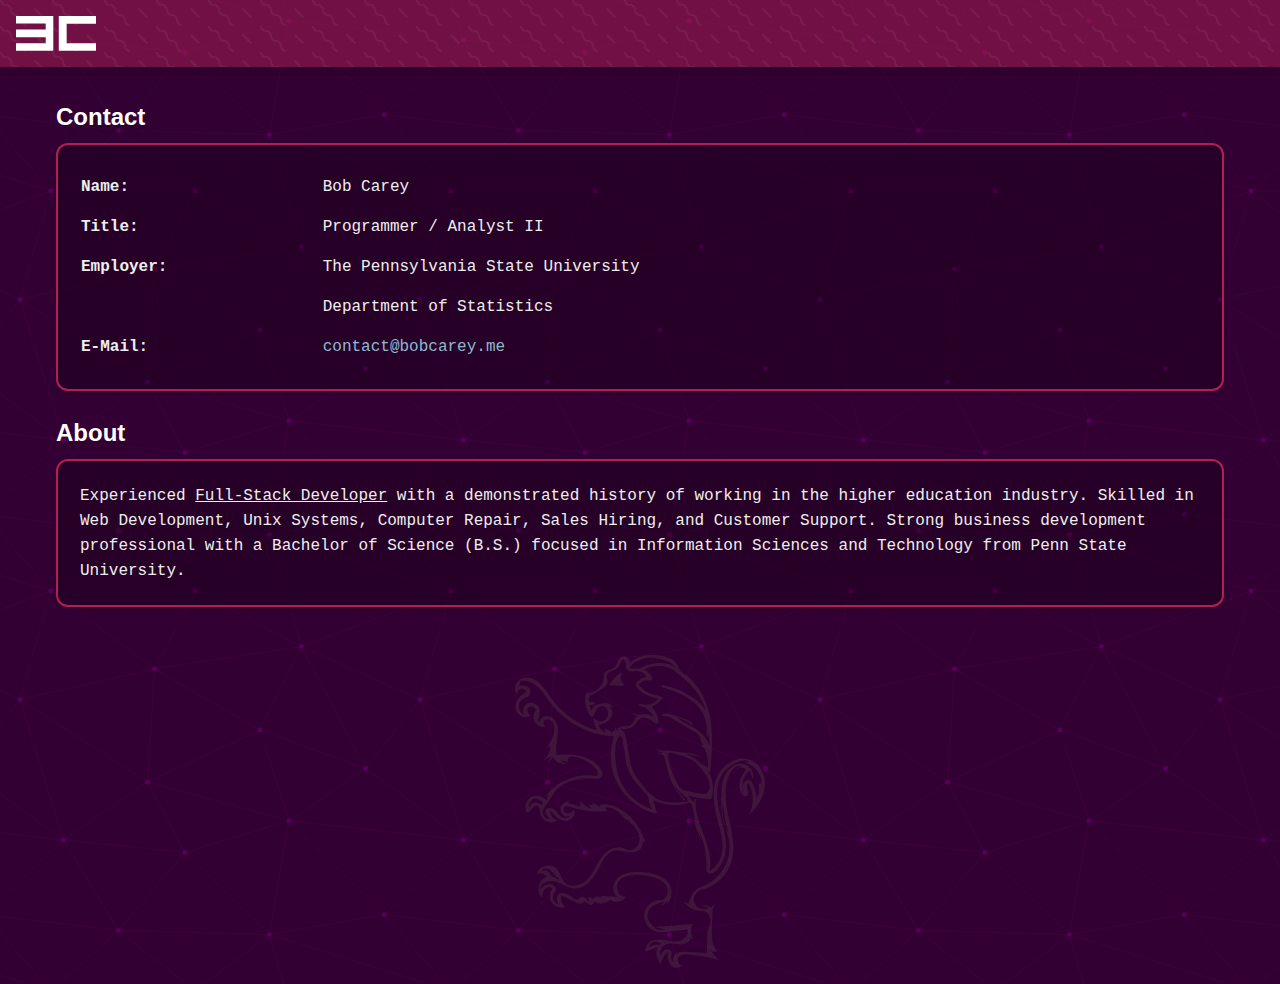
==== commit 32b5e249: "Update index.html" ====
--- a/index.html
+++ b/index.html
@@ -71,7 +71,7 @@
                             <tr>
                                 <th scope="row" align="right">E-Mail:</th>
                                 <td>
-                                    <a href="mailto:bob.carey@me.com">bob.carey@me.com</a>
+                                    <a href="mailto:contact@bobcarey.me">contact@bobcarey.me</a>
                                 </td>
                             </tr>
                         </tbody>
@@ -108,4 +108,4 @@
         }, false);
     </script>
 </body>
-</html>+</html>
--- a/style.css
+++ b/style.css
@@ -6,6 +6,7 @@
     --green:    #B9D190;
     --blue:     #90B9D1;
     --white:    #EDEFEE;
+    --radius:   12px;
 }
 
 html {
@@ -69,7 +70,7 @@
     border: none;
     word-break: break-word;
     overflow: auto;
-    border-radius: 0.5rem;
+    border-radius: var(--radius);
     box-shadow: 0px 4px 12px rgba(0, 0, 0, 0.1);
     background-color: rgba(0,0,0,0.25);
     color: #EDEFEE;
